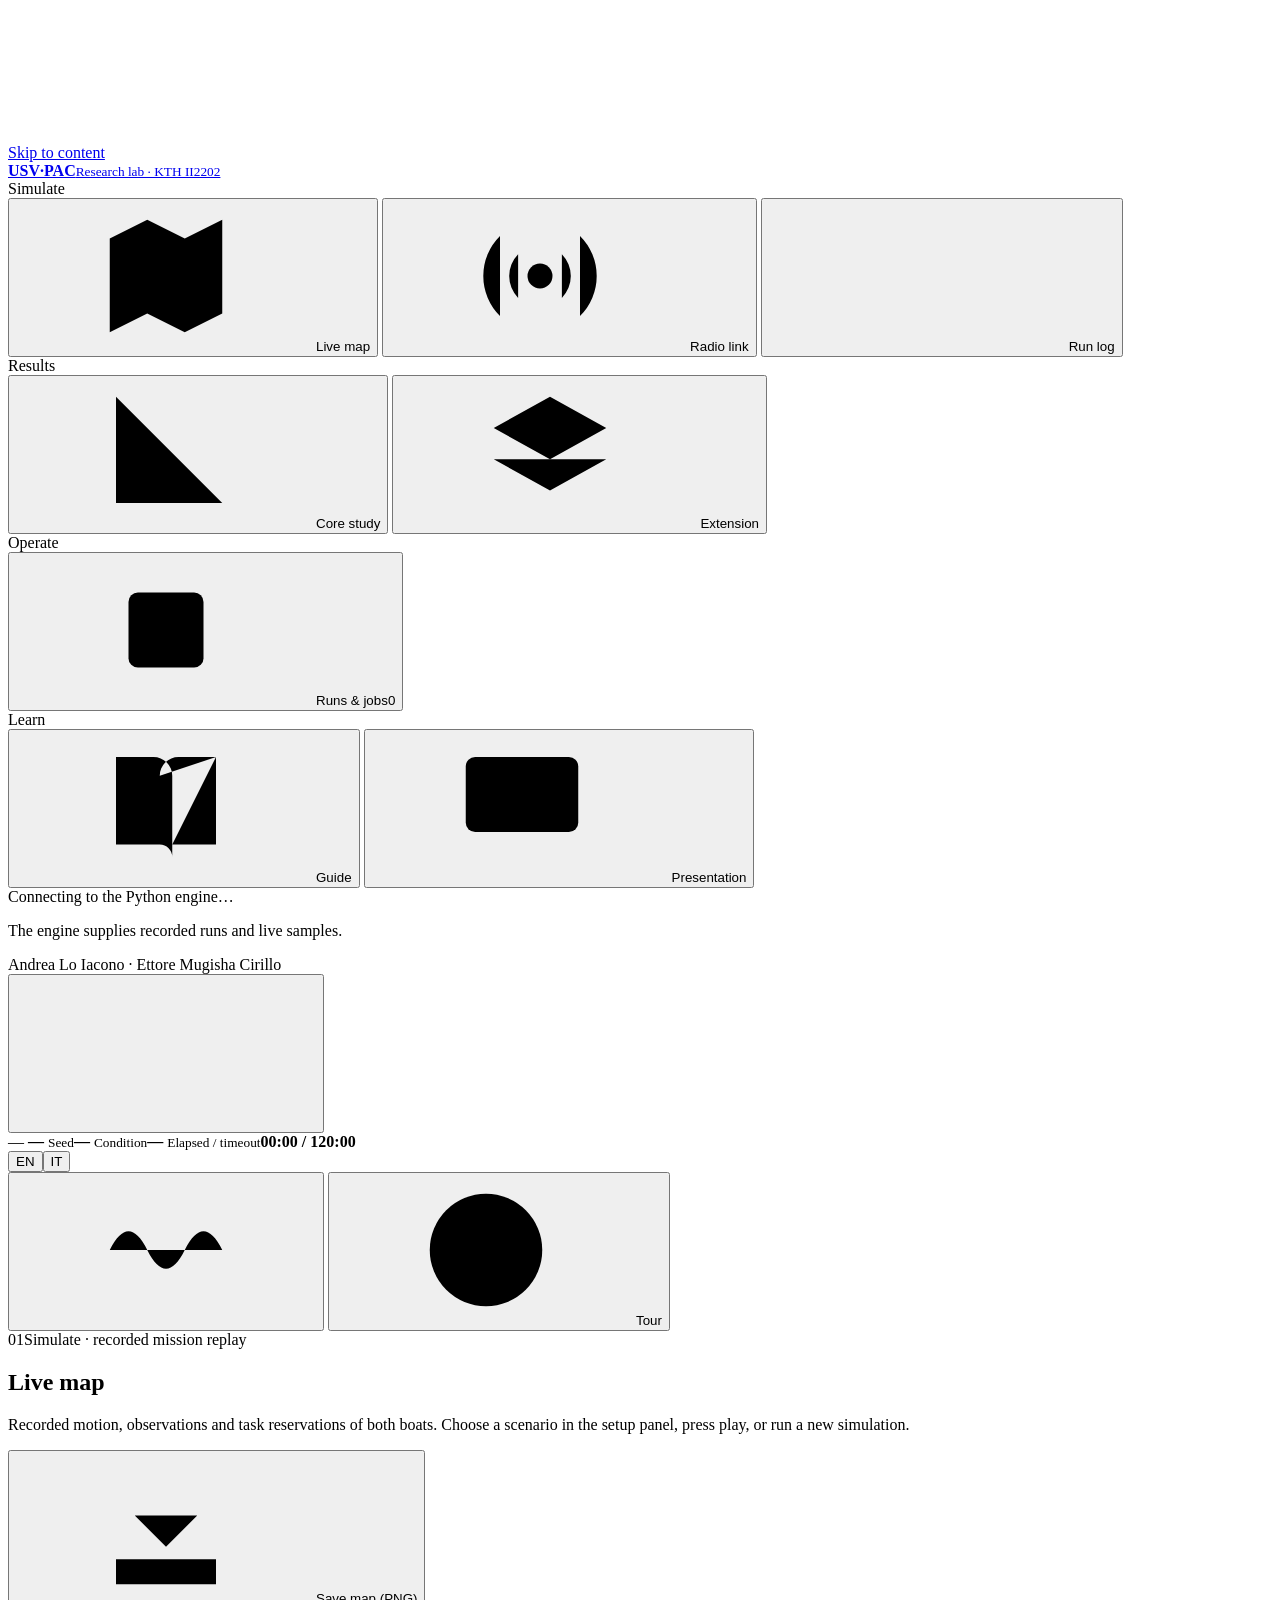
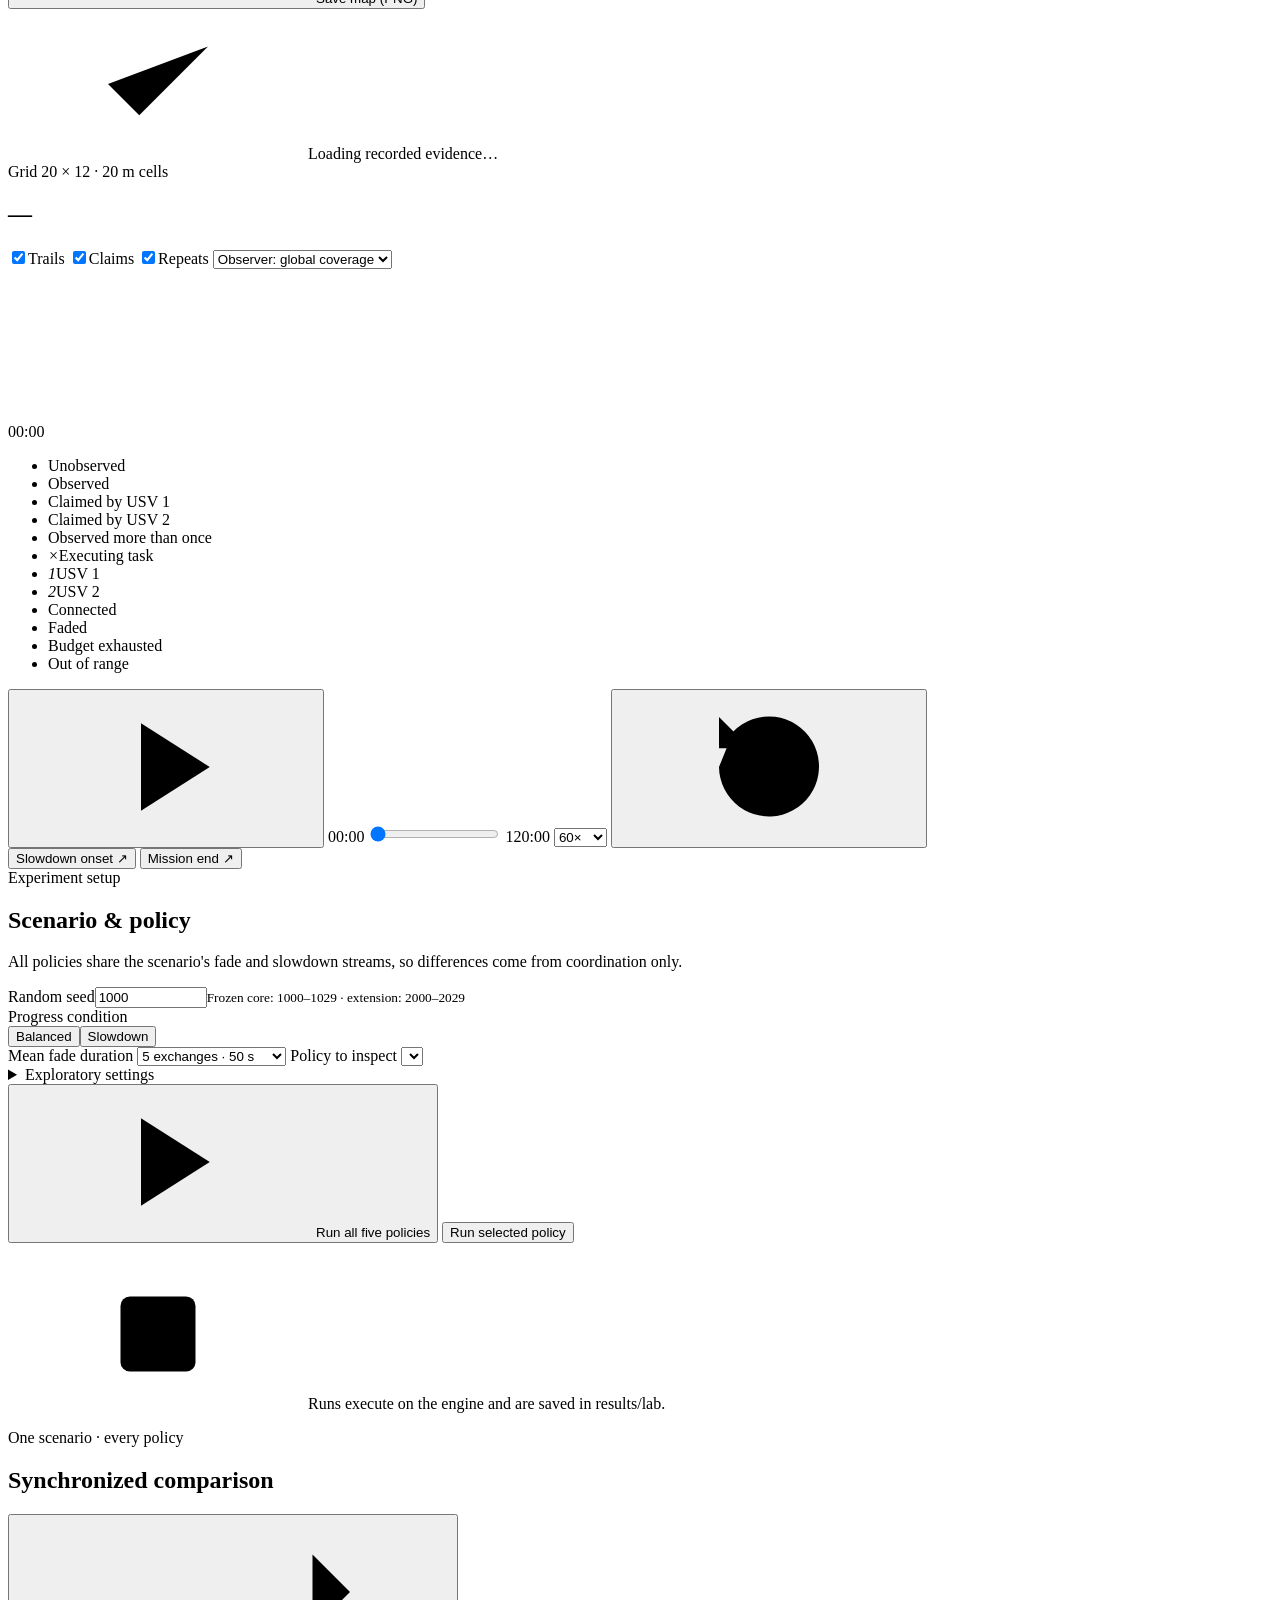
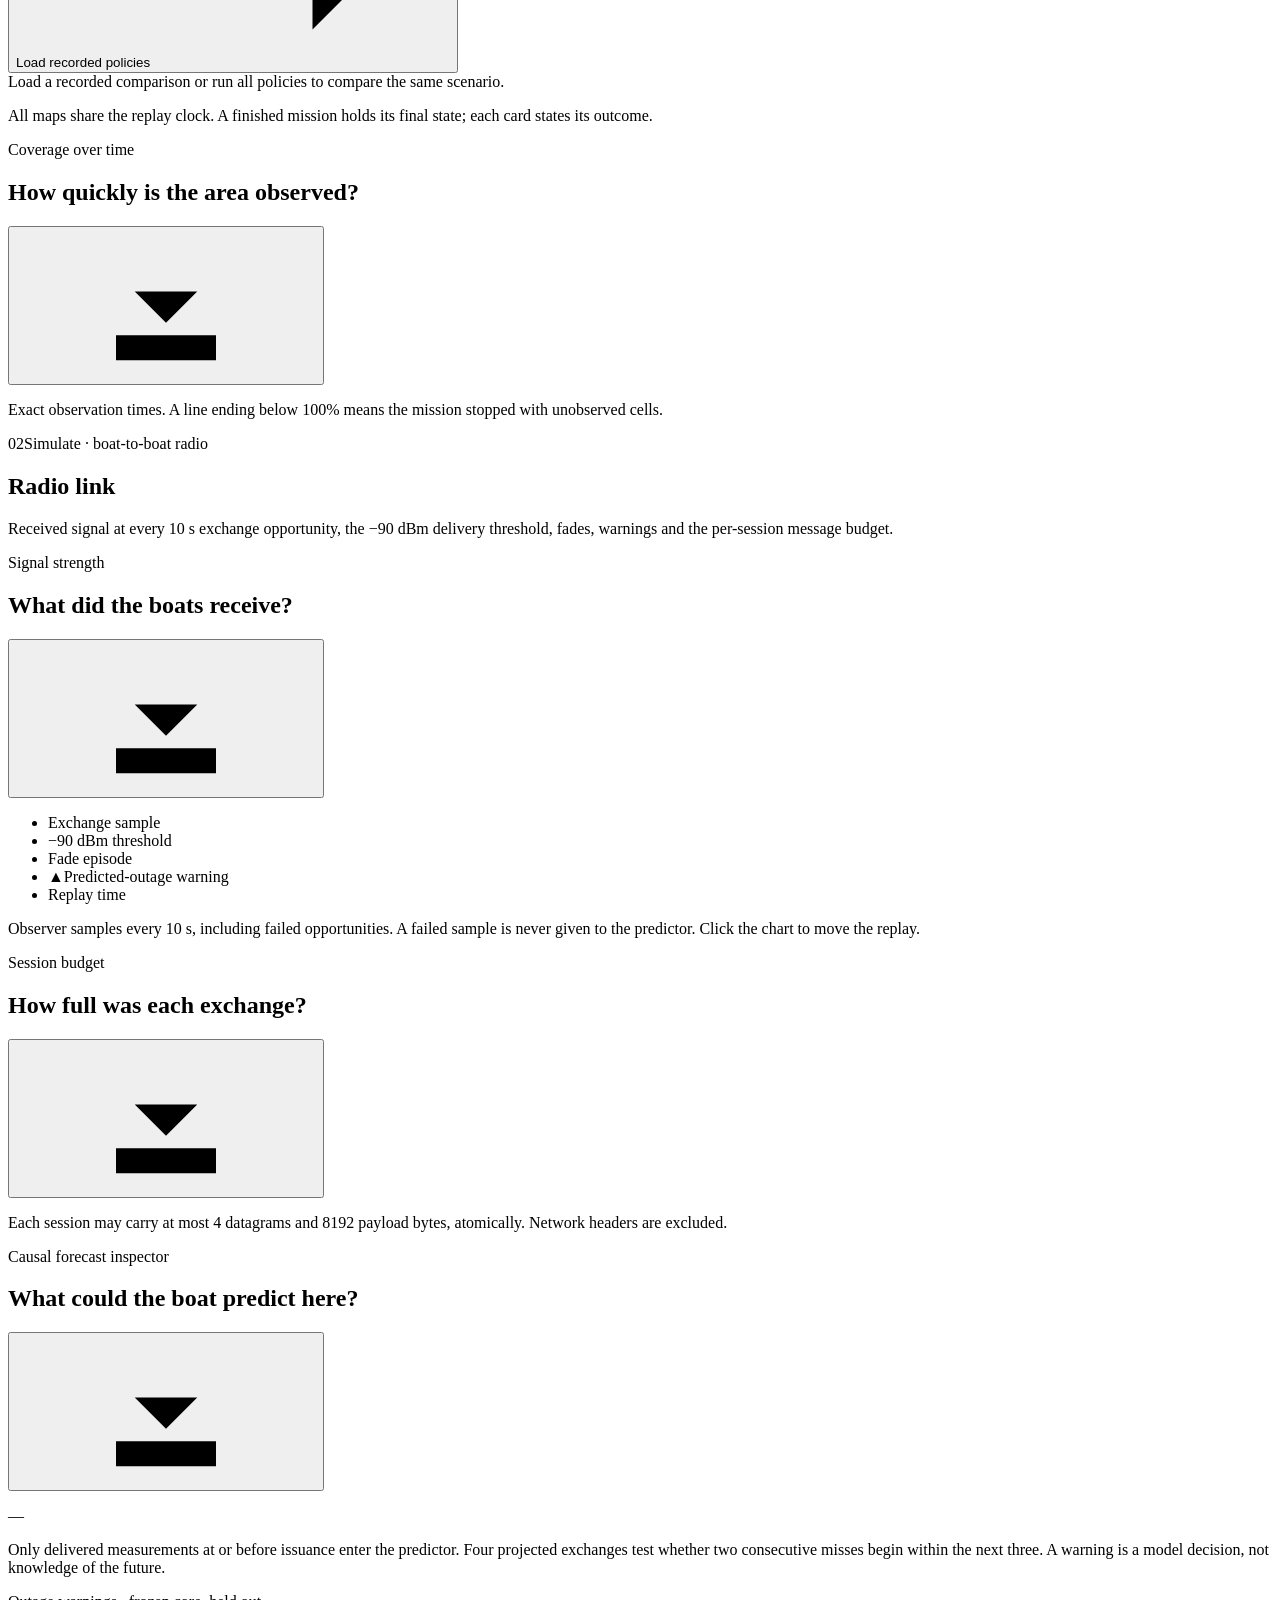
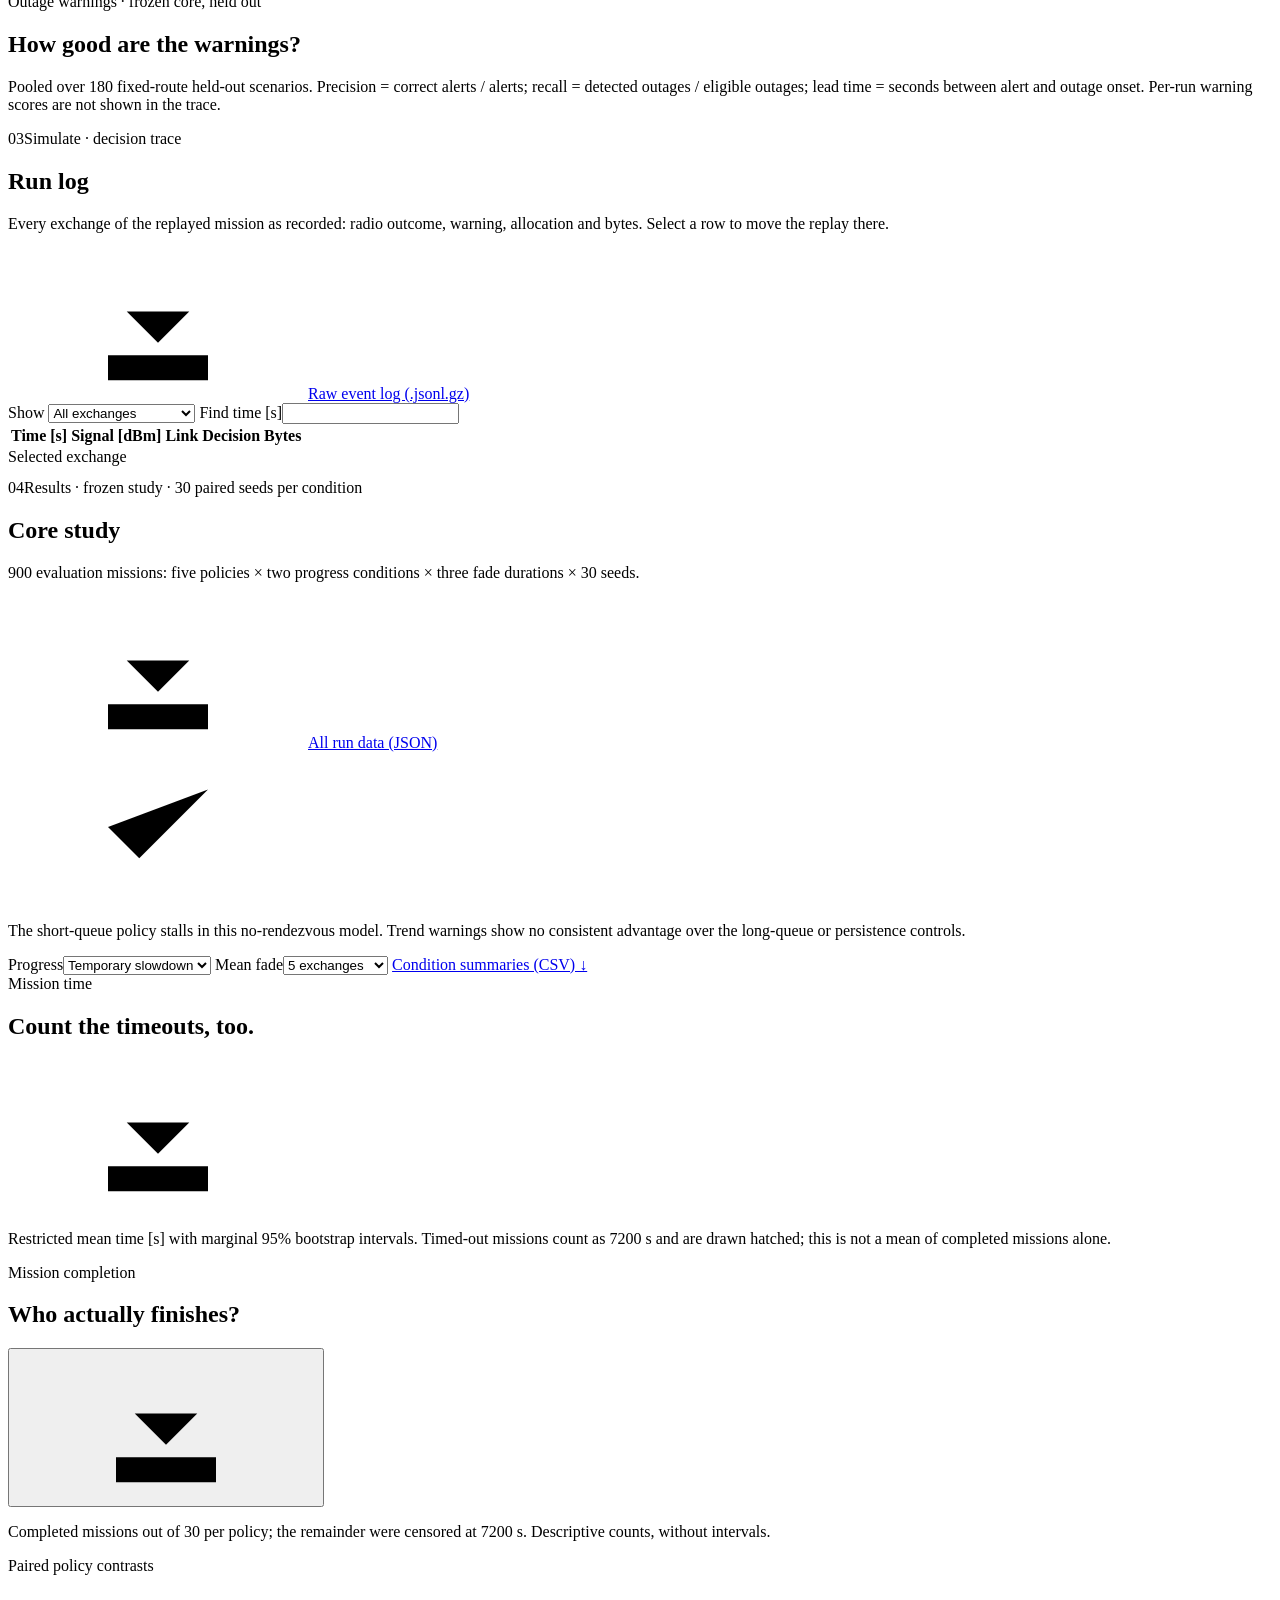
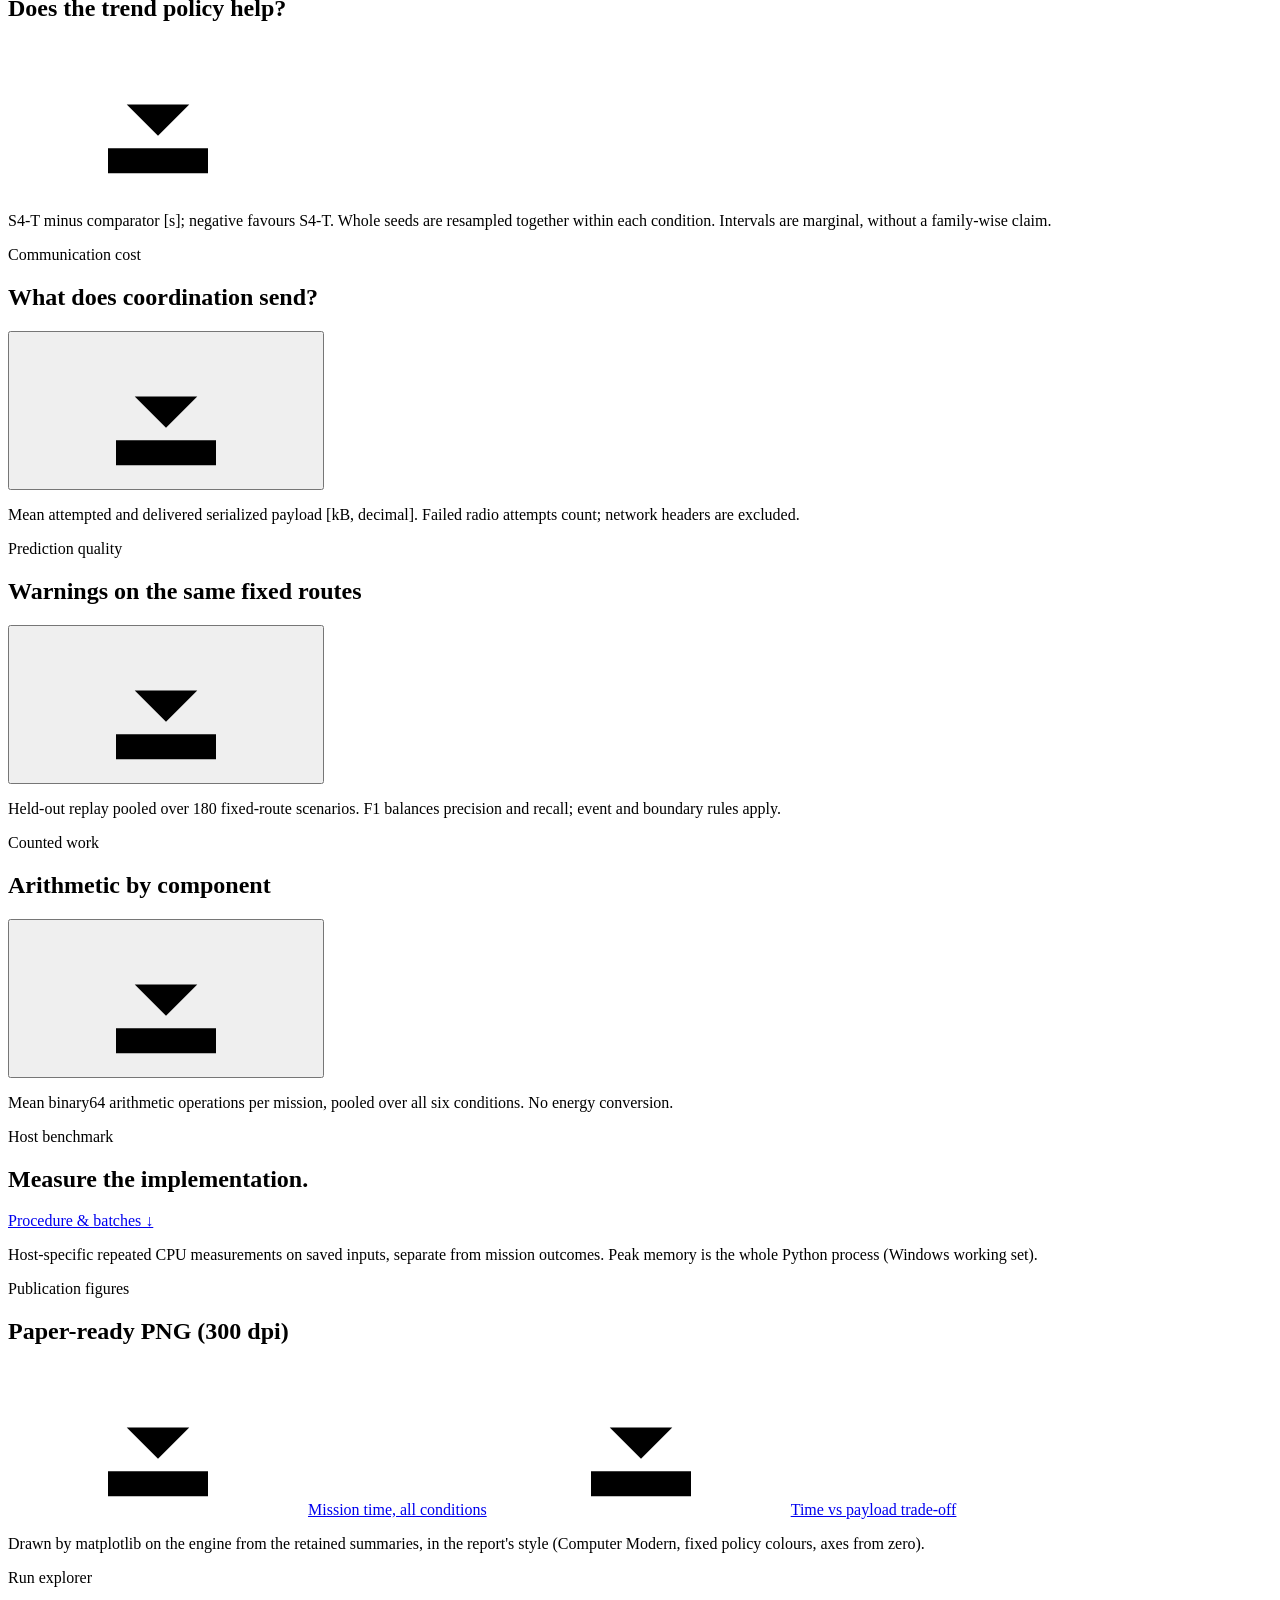
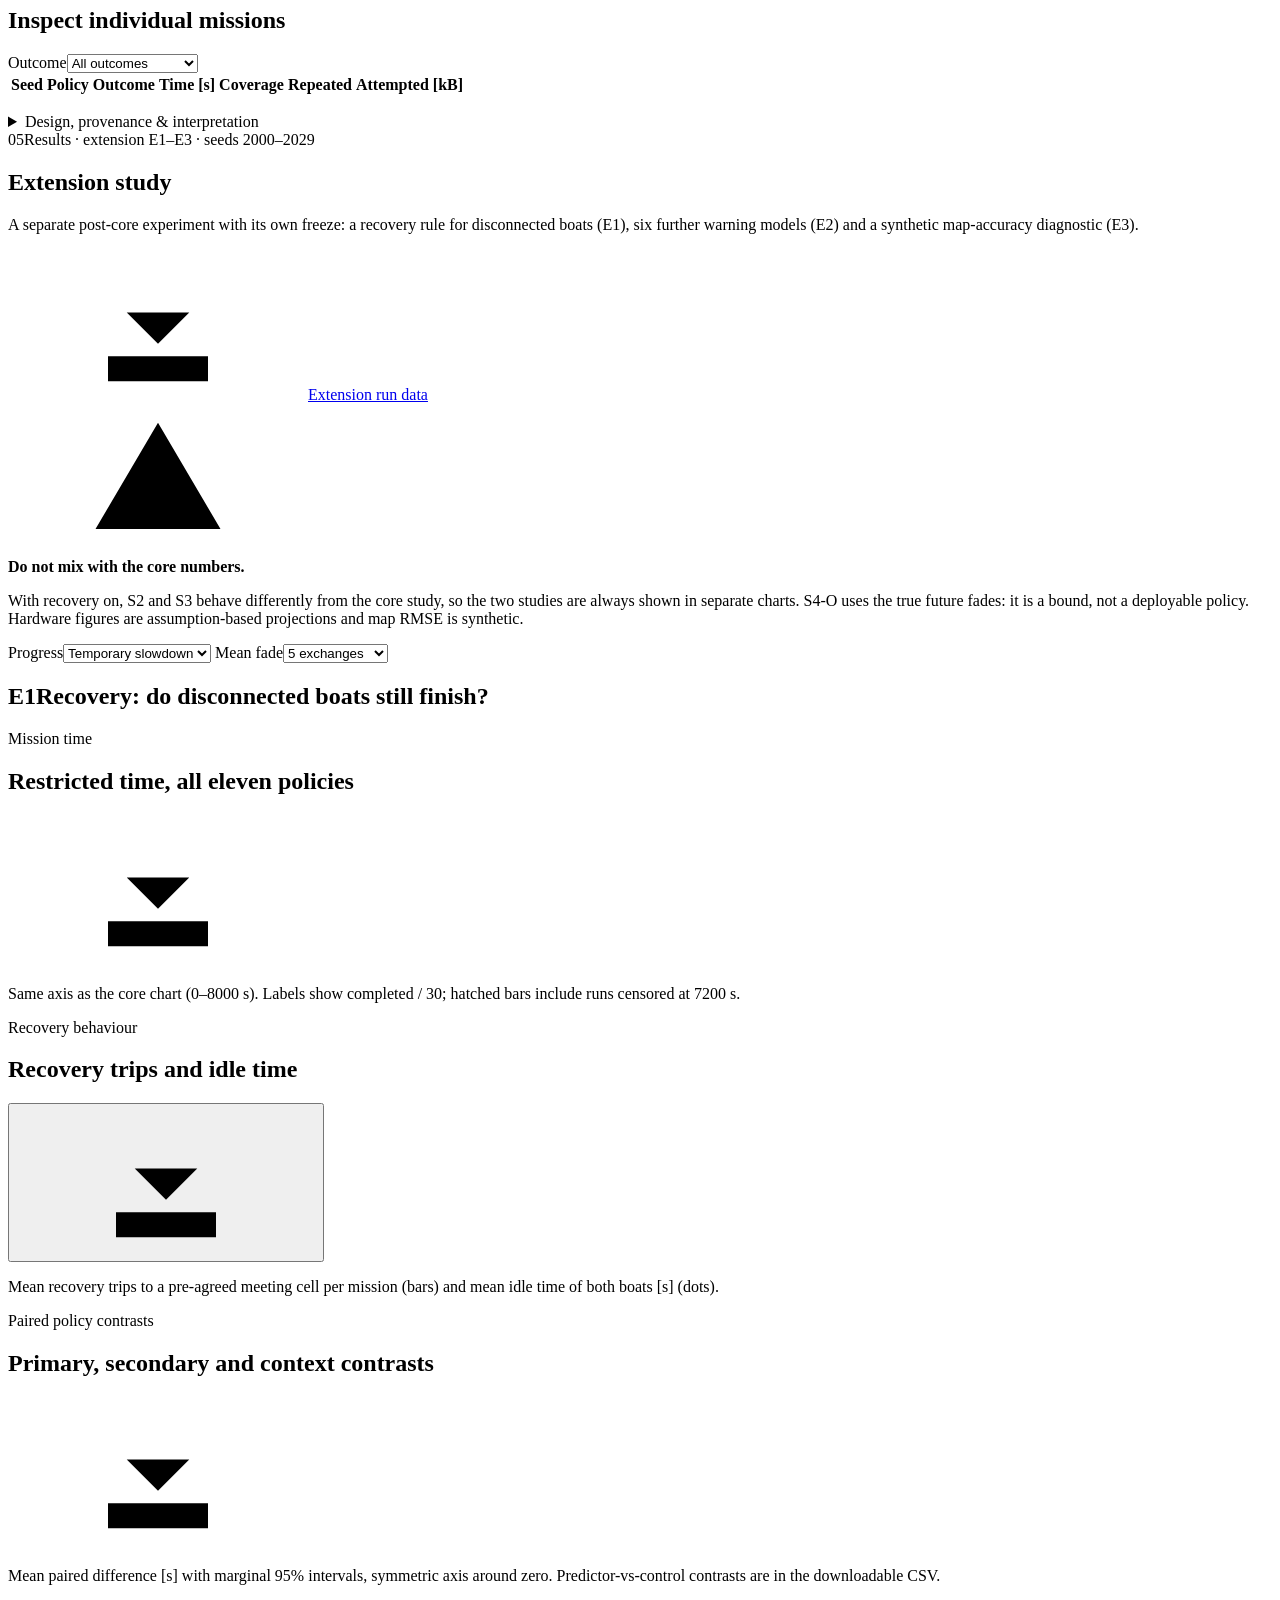
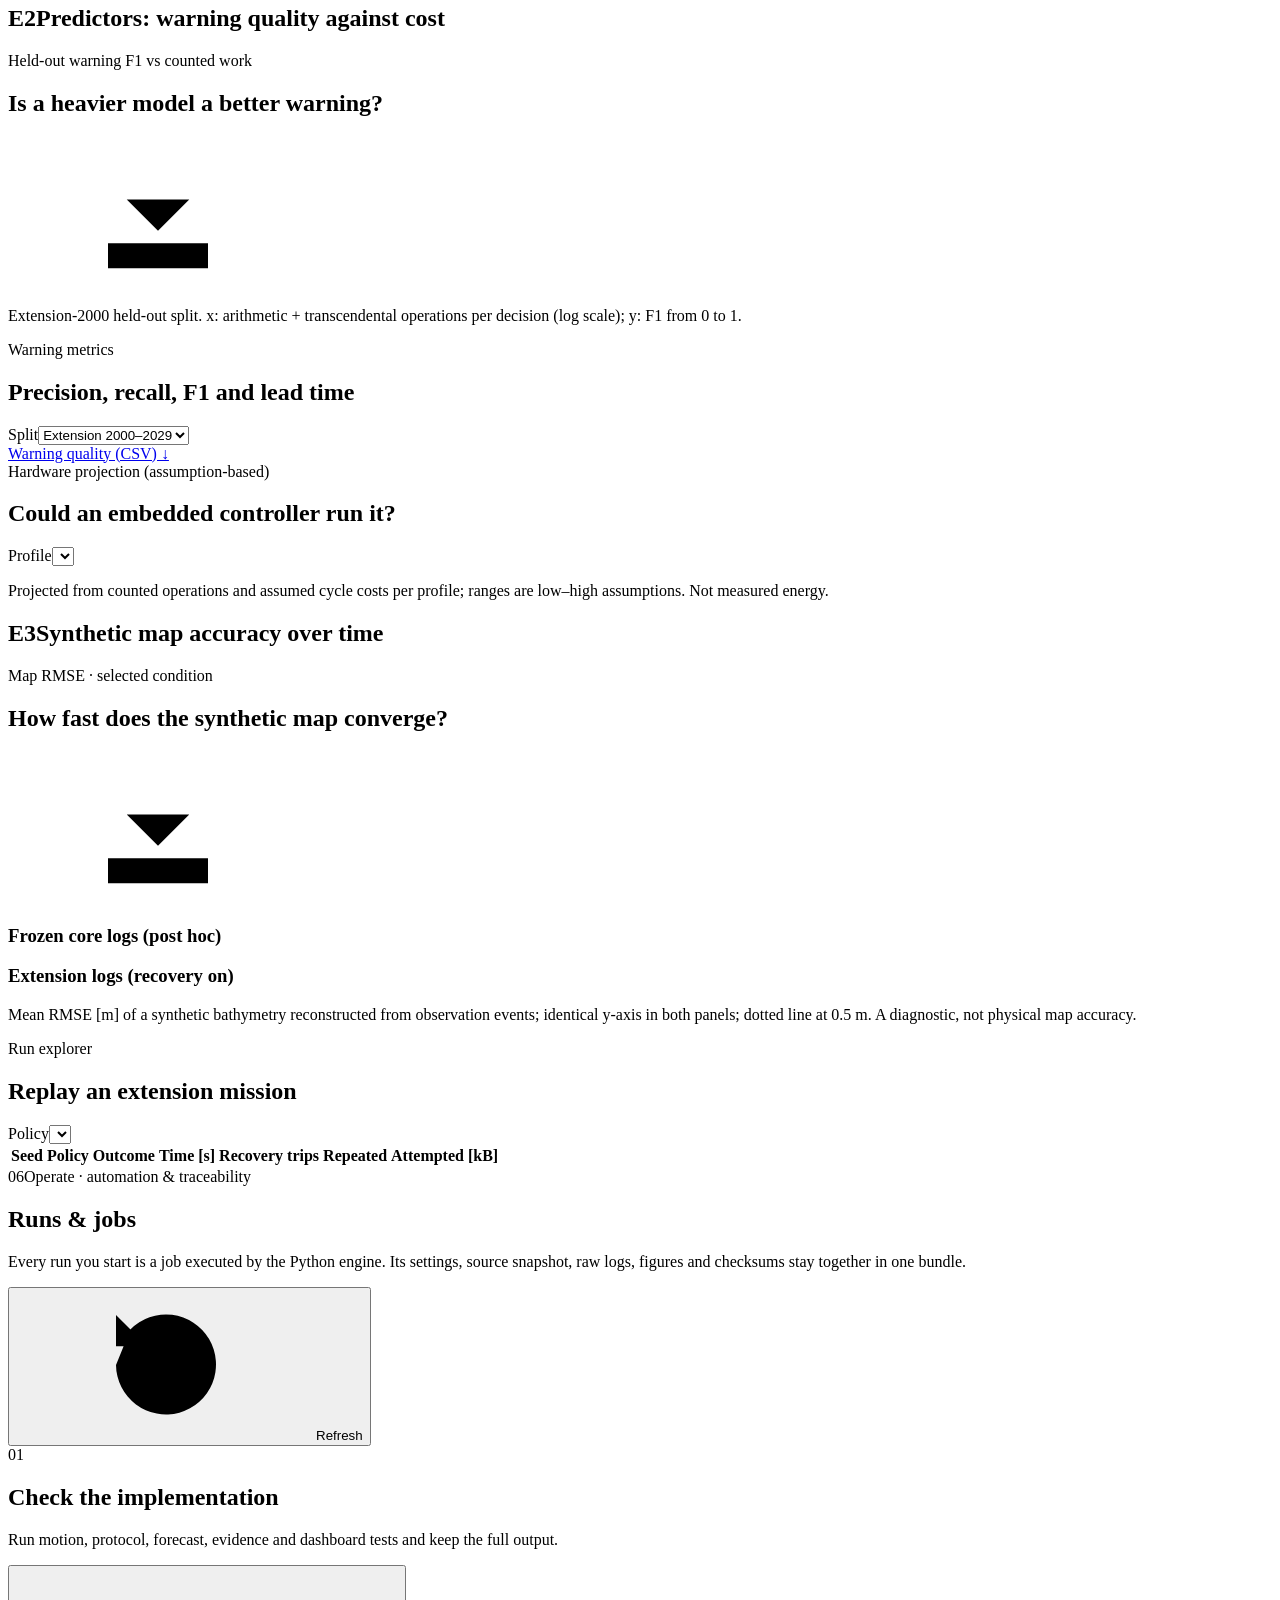
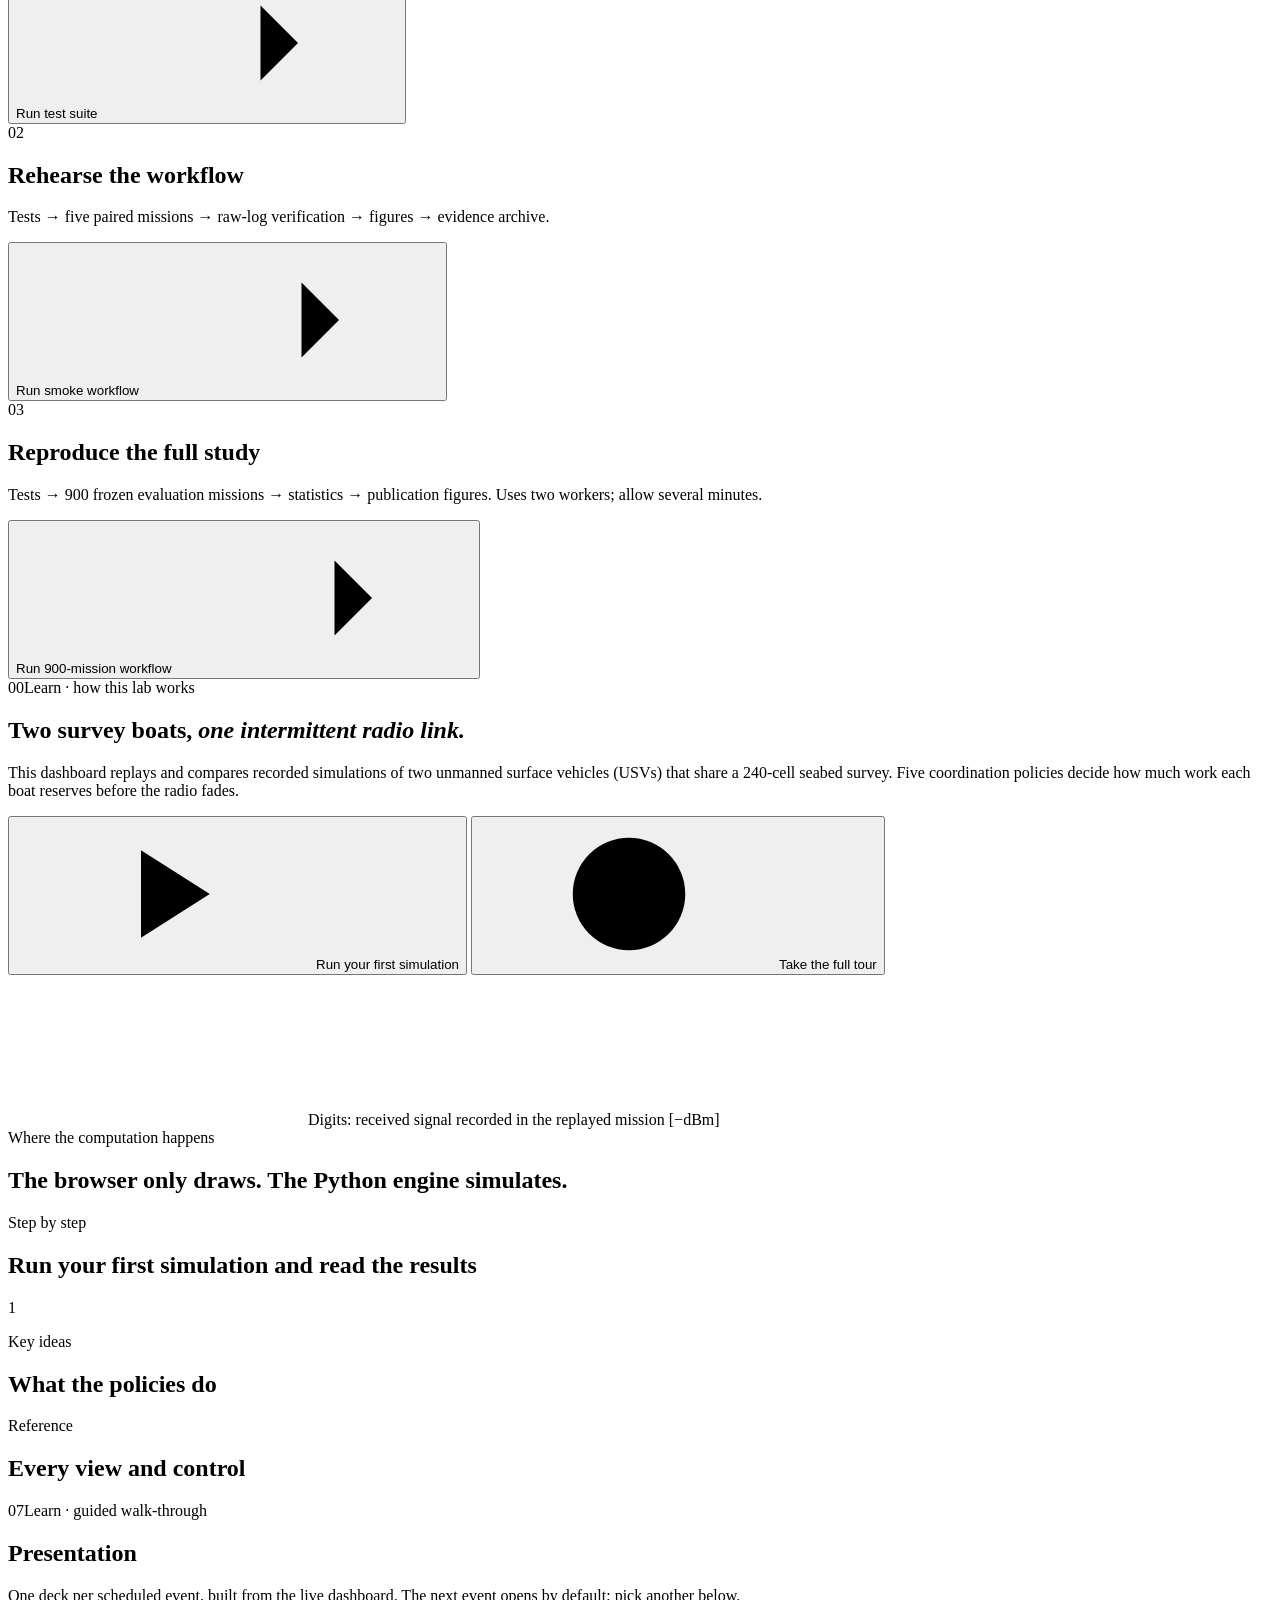
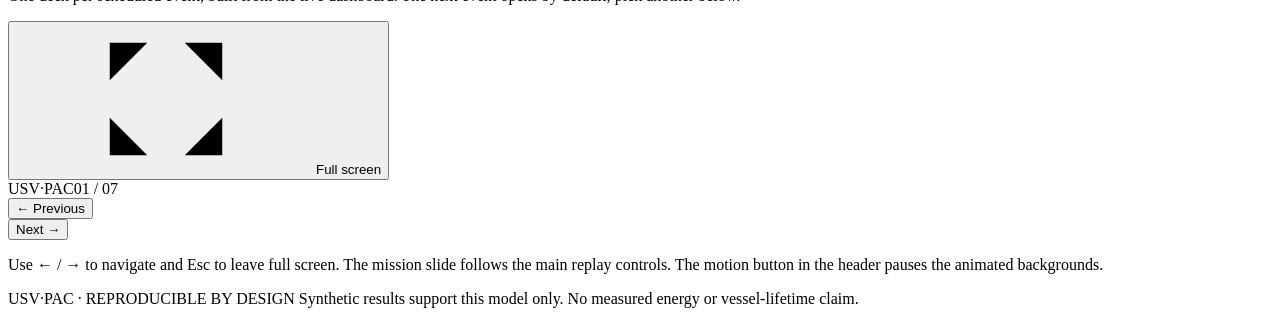
==== code/webapp/static/index.html @ 7f40e098 "Separate the simulator and web app and limit CI to code branches" ====
<!doctype html>
<html lang="en">
  <head>
    <meta charset="utf-8" />
    <meta name="viewport" content="width=device-width, initial-scale=1" />
    <meta name="theme-color" content="#ffffff" />
    <title>USV·PAC Research Lab · II2202</title>
    <link rel="icon" href="/favicon.svg" type="image/svg+xml" />
    <link rel="stylesheet" href="/tokens.css" />
    <link rel="stylesheet" href="/style.css" />
    <script src="/i18n.js" defer></script>
    <script src="/app.js" defer></script>
  </head>
  <body>
    <a class="skip-link" href="#main" data-i18n="a11y.skip">Skip to content</a>
    <svg class="icon-defs" aria-hidden="true">
      <defs>
        <symbol id="i-map" viewBox="0 0 24 24"><path d="m3 6 6-3 6 3 6-3v15l-6 3-6-3-6 3zM9 3v15M15 6v15" /></symbol>
        <symbol id="i-radio" viewBox="0 0 24 24"><circle cx="12" cy="12" r="2" /><path d="M8.5 15.5a5 5 0 0 1 0-7M15.5 8.5a5 5 0 0 1 0 7M5.6 18.4a9 9 0 0 1 0-12.8M18.4 5.6a9 9 0 0 1 0 12.8" /></symbol>
        <symbol id="i-list" viewBox="0 0 24 24"><path d="M8 6h13M8 12h13M8 18h13M3 6h1M3 12h1M3 18h1" /></symbol>
        <symbol id="i-chart" viewBox="0 0 24 24"><path d="M4 3v17h17M8 16V9M13 16V5M18 16v-5" /></symbol>
        <symbol id="i-layers" viewBox="0 0 24 24"><path d="m12 3 9 5-9 5-9-5zM3 13l9 5 9-5" /></symbol>
        <symbol id="i-cpu" viewBox="0 0 24 24"><rect x="6" y="6" width="12" height="12" rx="1.5" /><path d="M9 10h6v4H9zM9 2v4M15 2v4M9 18v4M15 18v4M2 9h4M2 15h4M18 9h4M18 15h4" /></symbol>
        <symbol id="i-book" viewBox="0 0 24 24"><path d="M4 4h6a3 3 0 0 1 3 3v13a2 2 0 0 0-2-2H4zM20 4h-6a3 3 0 0 0-3 3" /><path d="M20 4v14h-7" /></symbol>
        <symbol id="i-present" viewBox="0 0 24 24"><rect x="3" y="4" width="18" height="12" rx="1.5" /><path d="M12 16v4M8 20h8" /></symbol>
        <symbol id="i-play" viewBox="0 0 24 24"><path d="m8 5 11 7-11 7z" /></symbol>
        <symbol id="i-pause" viewBox="0 0 24 24"><path d="M8 5v14M16 5v14" /></symbol>
        <symbol id="i-restart" viewBox="0 0 24 24"><path d="M4 12a8 8 0 1 0 2.3-5.7M4 4v5h5" /></symbol>
        <symbol id="i-download" viewBox="0 0 24 24"><path d="M12 3v12m-5-5 5 5 5-5M4 17v4h16v-4" /></symbol>
        <symbol id="i-check" viewBox="0 0 24 24"><path d="m4 12 5 5L20 6" /></symbol>
        <symbol id="i-arrow" viewBox="0 0 24 24"><path d="M4 12h16m-6-6 6 6-6 6" /></symbol>
        <symbol id="i-expand" viewBox="0 0 24 24"><path d="M3 9V3h6m6 0h6v6M3 15v6h6m6 0h6v-6" /></symbol>
        <symbol id="i-help" viewBox="0 0 24 24"><circle cx="12" cy="12" r="9" /><path d="M9.5 9a2.5 2.5 0 1 1 3.5 2.3c-.6.3-1 .9-1 1.6v.6M12 17h.01" /></symbol>
        <symbol id="i-motion" viewBox="0 0 24 24"><path d="M3 12c2-4 4-4 6 0s4 4 6 0 4-4 6 0" /></symbol>
        <symbol id="i-menu" viewBox="0 0 24 24"><path d="M4 7h16M4 12h16M4 17h16" /></symbol>
        <symbol id="i-warning" viewBox="0 0 24 24"><path d="M12 3 2 20h20zM12 10v4M12 17h.01" /></symbol>
        <symbol id="i-boat" viewBox="0 0 24 24"><path d="M3 15h18l-2.5 4h-13zM6 15V9h9l3 6M10 9V5" /></symbol>
      </defs>
    </svg>

    <aside class="sidebar" id="sidebar" aria-label="Sections">
      <a class="brand" href="#guide" aria-label="USV·PAC research lab, guide">
        <span class="brand-mark" aria-hidden="true"><i></i><i></i><i></i><i></i></span>
        <span class="brand-text"><b>USV·PAC</b><small data-i18n="brand.sub">Research lab · KTH II2202</small></span>
      </a>
      <nav aria-label="Main navigation">
        <div class="nav-group" data-i18n="nav.group.simulate">Simulate</div>
        <button class="nav-item" data-view="map" data-tour="nav-map"><svg><use href="#i-map" /></svg><span data-i18n="nav.map">Live map</span></button>
        <button class="nav-item" data-view="link"><svg><use href="#i-radio" /></svg><span data-i18n="nav.link">Radio link</span></button>
        <button class="nav-item" data-view="log"><svg><use href="#i-list" /></svg><span data-i18n="nav.log">Run log</span></button>
        <div class="nav-group" data-i18n="nav.group.results">Results</div>
        <button class="nav-item" data-view="core"><svg><use href="#i-chart" /></svg><span data-i18n="nav.core">Core study</span></button>
        <button class="nav-item" data-view="extension"><svg><use href="#i-layers" /></svg><span data-i18n="nav.extension">Extension</span></button>
        <div class="nav-group" data-i18n="nav.group.operate">Operate</div>
        <button class="nav-item" data-view="runs" data-tour="nav-runs"><svg><use href="#i-cpu" /></svg><span data-i18n="nav.runs">Runs &amp; jobs</span><span id="job-count" class="count">0</span></button>
        <div class="nav-group" data-i18n="nav.group.learn">Learn</div>
        <button class="nav-item" data-view="guide"><svg><use href="#i-book" /></svg><span data-i18n="nav.guide">Guide</span></button>
        <button class="nav-item" data-view="presentation"><svg><use href="#i-present" /></svg><span data-i18n="nav.presentation">Presentation</span></button>
      </nav>
      <div class="sidebar-footer">
        <div class="engine"><span class="status-dot" id="engine-dot"></span><span id="connection" data-i18n="engine.connecting">Connecting to the Python engine…</span></div>
        <p data-i18n="sidebar.note">The engine supplies recorded runs and live samples.</p>
        <span class="authors">Andrea Lo Iacono · Ettore Mugisha Cirillo</span>
      </div>
    </aside>
    <div class="scrim" id="scrim" hidden></div>

    <div class="workspace">
      <header class="topbar">
        <button class="icon-button menu-button" id="menu-button" aria-controls="sidebar" aria-expanded="false" data-i18n-aria="a11y.menu" aria-label="Open navigation"><svg><use href="#i-menu" /></svg></button>
        <div class="run-status" id="run-status-bar" data-tour="run-status" aria-live="polite">
          <span class="chip dataset" id="hdr-dataset">—</span>
          <span class="chip policy" id="hdr-policy"><i class="policy-swatch"></i><b>—</b></span>
          <span class="hdr-field"><small data-i18n="hdr.seed">Seed</small><b id="hdr-seed" class="num">—</b></span>
          <span class="hdr-field"><small data-i18n="hdr.condition">Condition</small><b id="hdr-condition">—</b></span>
          <span class="hdr-field hdr-time"><small data-i18n="hdr.elapsed">Elapsed / timeout</small><b class="num"><span id="hdr-elapsed">00:00</span> / <span id="hdr-timeout">120:00</span></b>
            <span class="timeout-track" role="progressbar" aria-valuemin="0" aria-valuemax="7200" aria-valuenow="0" id="hdr-progress" data-i18n-aria="hdr.progress" aria-label="Elapsed simulated time toward the 7200 s timeout"><i id="hdr-progress-fill"></i><i id="hdr-progress-end" class="end-mark"></i></span>
          </span>
          <span class="chip outcome-chip" id="hdr-outcome" hidden></span>
        </div>
        <div class="topbar-tools">
          <div class="segmented lang" role="group" data-i18n-aria="lang.label" aria-label="Language" data-tour="lang">
            <button type="button" data-lang="en" aria-pressed="true">EN</button><button type="button" data-lang="it" aria-pressed="false">IT</button>
          </div>
          <button class="icon-button" id="motion-toggle" aria-pressed="false" data-i18n-aria="motion.pause" aria-label="Pause decorative motion"><svg><use href="#i-motion" /></svg></button>
          <button class="button secondary small" id="tour-button" data-tour="tour-button"><svg><use href="#i-help" /></svg><span data-i18n="tour.open">Tour</span></button>
        </div>
      </header>

      <main id="main" tabindex="-1">
        <!-- LIVE MAP -->
        <section id="view-map" class="view" aria-labelledby="map-title">
          <div class="page-heading">
            <div>
              <div class="section-label"><span class="mono">01</span><span data-i18n="map.eyebrow">Simulate · recorded mission replay</span></div>
              <h1 id="map-title" data-i18n-html="map.title">Live map</h1>
              <p data-i18n="map.lead">Recorded motion, observations and task reservations of both boats. Choose a scenario in the setup panel, press play, or run a new simulation.</p>
            </div>
            <button id="snapshot" class="button secondary" data-tour="snapshot"><svg><use href="#i-download" /></svg><span data-i18n="map.save">Save map (PNG)</span></button>
          </div>
          <div id="source-strip" class="source-strip"><svg><use href="#i-check" /></svg><span id="source-label" data-i18n="map.loading">Loading recorded evidence…</span></div>
          <div class="lab-layout">
            <article class="card map-card" data-tour="map">
              <div class="card-head">
                <div>
                  <span class="card-kicker" data-i18n="map.kicker">Grid 20 × 12 · 20 m cells</span>
                  <h2 id="active-policy">—</h2>
                </div>
                <div class="map-tools" data-tour="map-tools">
                  <label class="check"><input id="show-trails" type="checkbox" checked /><span data-i18n="map.trails">Trails</span></label>
                  <label class="check"><input id="show-queues" type="checkbox" checked /><span data-i18n="map.tasks">Claims</span></label>
                  <label class="check"><input id="show-redundant" type="checkbox" checked /><span data-i18n="map.redundant">Repeats</span></label>
                  <select id="knowledge" data-i18n-aria="map.layer" aria-label="Coverage layer">
                    <option value="global" data-i18n="map.layer.global">Observer: global coverage</option>
                    <option value="0" data-i18n="map.layer.usv1">USV 1 knowledge</option>
                    <option value="1" data-i18n="map.layer.usv2">USV 2 knowledge</option>
                  </select>
                </div>
              </div>
              <div class="map-wrap">
                <canvas id="map" role="img" data-i18n-aria="map.canvas" aria-label="Survey map with boat positions, observed cells and task claims"></canvas>
                <div class="map-caption"><span id="map-layer"></span><span id="map-clock" class="num">00:00</span></div>
              </div>
              <ul class="legend" id="map-legend" aria-label="Map legend" data-tour="legend">
                <li><i class="sw cell-unobserved"></i><span data-i18n="legend.unobserved">Unobserved</span></li>
                <li><i class="sw cell-observed"></i><span data-i18n="legend.observed">Observed</span></li>
                <li><i class="sw cell-claim1"></i><span data-i18n="legend.claim1">Claimed by USV 1</span></li>
                <li><i class="sw cell-claim2"></i><span data-i18n="legend.claim2">Claimed by USV 2</span></li>
                <li><i class="sw cell-redundant"></i><span data-i18n="legend.redundant">Observed more than once</span></li>
                <li><i class="sw target">×</i><span data-i18n="legend.target">Executing task</span></li>
                <li><i class="sw boat b1">1</i><span data-i18n="legend.usv1">USV 1</span></li>
                <li><i class="sw boat b2">2</i><span data-i18n="legend.usv2">USV 2</span></li>
                <li><i class="sw line connected"></i><span data-i18n="link.connected">Connected</span></li>
                <li><i class="sw line fade"></i><span data-i18n="link.fade">Faded</span></li>
                <li><i class="sw line budget"></i><span data-i18n="link.budget">Budget exhausted</span></li>
                <li><i class="sw line range"></i><span data-i18n="link.range">Out of range</span></li>
              </ul>
              <div class="playback" data-tour="playback">
                <button id="play" class="play-button" data-i18n-aria="play.play" aria-label="Play"><svg><use href="#i-play" /></svg></button>
                <span id="time-display" class="num mono">00:00</span>
                <input id="timeline" type="range" min="0" max="7200" value="0" step="1" data-i18n-aria="play.timeline" aria-label="Mission time in seconds" />
                <span id="duration-display" class="num mono">120:00</span>
                <select id="speed" data-i18n-aria="play.speed" aria-label="Playback speed">
                  <option value="10">10×</option><option value="60" selected>60×</option><option value="240">240×</option><option value="600">600×</option>
                </select>
                <button id="restart" class="icon-button" data-i18n-aria="play.restart" aria-label="Restart replay"><svg><use href="#i-restart" /></svg></button>
              </div>
              <div class="timeline-context">
                <span id="slowdown-note"></span>
                <span class="jump-controls">
                  <button class="text-button" id="jump-slowdown" type="button" data-i18n="play.jumpSlowdown">Slowdown onset ↗</button>
                  <button class="text-button" id="jump-end" type="button" data-i18n="play.jumpEnd">Mission end ↗</button>
                </span>
              </div>
            </article>

            <aside class="card setup-card" data-tour="setup">
              <span class="card-kicker" data-i18n="setup.kicker">Experiment setup</span>
              <h2 data-i18n="setup.title">Scenario &amp; policy</h2>
              <p class="muted" data-i18n="setup.lead">All policies share the scenario's fade and slowdown streams, so differences come from coordination only.</p>
              <form id="run-form">
                <label class="field"><span data-i18n="setup.seed">Random seed</span><input id="seed" type="number" min="0" max="2147483647" step="1" value="1000" required /><small data-i18n="setup.seedHint">Frozen core: 1000–1029 · extension: 2000–2029</small></label>
                <div class="field" data-tour="condition">
                  <span data-i18n="setup.progress">Progress condition</span>
                  <div class="segmented" id="slowdown-control" role="group">
                    <button type="button" data-slow="false" aria-pressed="false" data-i18n="cond.balanced">Balanced</button><button type="button" data-slow="true" aria-pressed="true" data-i18n="cond.slowdown">Slowdown</button>
                  </div>
                  <small id="progress-description"></small>
                </div>
                <label class="field"><span data-i18n="setup.fade">Mean fade duration</span>
                  <select id="length">
                    <option value="2" data-i18n="setup.fade2">2 exchanges · 20 s</option>
                    <option value="5" selected data-i18n="setup.fade5">5 exchanges · 50 s</option>
                    <option value="10" data-i18n="setup.fade10">10 exchanges · 100 s</option>
                  </select></label>
                <label class="field"><span data-i18n="setup.policy">Policy to inspect</span>
                  <select id="policy"></select>
                </label>
                <details class="advanced">
                  <summary data-i18n="setup.advanced">Exploratory settings</summary>
                  <label class="field"><span data-i18n="setup.exponent">Distance-loss exponent</span><input id="exponent" type="number" min="1.5" max="3" step="0.1" value="2" /><small data-i18n="setup.exponentHint">Frozen design: 2.0</small></label>
                  <label class="field"><span data-i18n="setup.timeout">Administrative cutoff [s]</span><input id="timeout" type="number" min="60" max="7200" step="1" value="7200" /></label>
                </details>
                <button id="run-all" class="button primary full" type="submit" data-tour="run"><svg><use href="#i-play" /></svg><span data-i18n="setup.runAll">Run all five policies</span></button>
                <button id="run-one" class="button secondary full" type="button" data-i18n="setup.runOne">Run selected policy</button>
              </form>
              <div id="run-progress" class="run-progress" role="status" aria-live="polite" hidden>
                <span id="run-status"></span><progress id="run-meter" value="0" max="5"></progress>
              </div>
                <figure id="live-sample" hidden>
                  <figcaption data-i18n="live.last">Latest sample from the engine</figcaption>
                  <canvas width="300" height="180" id="live-grid" style="width:100%;height:auto"></canvas>
                  <small id="live-reading"></small>
                </figure>
                <p class="setup-note"><svg><use href="#i-cpu" /></svg><span data-i18n="setup.note">Runs execute on the engine and are saved in results/lab.</span></p>
            </aside>
          </div>

          <div class="kpi-grid" id="kpis" data-tour="kpis"></div>
          <div id="boat-states" class="boat-grid" aria-label="Per-boat knowledge and task state"></div>

          <div class="section-heading">
            <div>
              <span class="card-kicker" data-i18n="cmp.kicker">One scenario · every policy</span>
              <h2 data-i18n="cmp.title">Synchronized comparison</h2>
            </div>
            <button id="load-comparison" class="button secondary" data-tour="compare"><span data-i18n="cmp.load">Load recorded policies</span><svg><use href="#i-arrow" /></svg></button>
          </div>
          <div id="comparison" class="comparison-grid"><div class="empty" data-i18n="cmp.empty">Load a recorded comparison or run all policies to compare the same scenario.</div></div>
          <p class="footnote" data-i18n="cmp.note">All maps share the replay clock. A finished mission holds its final state; each card states its outcome.</p>

          <article class="card chart-card">
            <div class="card-head">
              <div><span class="card-kicker" data-i18n="cov.kicker">Coverage over time</span><h2 data-i18n="cov.title">How quickly is the area observed?</h2></div>
              <button class="icon-button chart-export" data-chart="coverage-chart" data-i18n-aria="export.paper" aria-label="Download as paper-style PNG"><svg><use href="#i-download" /></svg></button>
            </div>
            <div id="coverage-chart" class="chart wide"></div>
            <p class="footnote" data-i18n="cov.note">Exact observation times. A line ending below 100% means the mission stopped with unobserved cells.</p>
          </article>
        </section>

        <!-- RADIO LINK -->
        <section id="view-link" class="view" aria-labelledby="link-title">
          <div class="page-heading">
            <div>
              <div class="section-label"><span class="mono">02</span><span data-i18n="link.eyebrow">Simulate · boat-to-boat radio</span></div>
              <h1 id="link-title" data-i18n-html="link.title">Radio link</h1>
              <p data-i18n="link.lead">Received signal at every 10 s exchange opportunity, the −90 dBm delivery threshold, fades, warnings and the per-session message budget.</p>
            </div>
          </div>
          <div class="link-states" id="link-states" aria-label="Link state counts"></div>
          <article class="card chart-card" data-tour="signal">
            <div class="card-head">
              <div><span class="card-kicker" data-i18n="sig.kicker">Signal strength</span><h2 data-i18n="sig.title">What did the boats receive?</h2></div>
              <button class="icon-button chart-export" data-chart="signal-chart" data-i18n-aria="export.paper" aria-label="Download as paper-style PNG"><svg><use href="#i-download" /></svg></button>
            </div>
            <div id="signal-chart" class="chart wide"></div>
            <ul class="legend inline">
              <li><i class="sw dot"></i><span data-i18n="sig.sample">Exchange sample</span></li>
              <li><i class="sw line threshold"></i><span data-i18n="sig.threshold">−90 dBm threshold</span></li>
              <li><i class="sw shade"></i><span data-i18n="sig.fadeband">Fade episode</span></li>
              <li><i class="sw warn">▲</i><span data-i18n="sig.warning">Predicted-outage warning</span></li>
              <li><i class="sw cursor"></i><span data-i18n="sig.cursor">Replay time</span></li>
            </ul>
            <p class="footnote" data-i18n="sig.note">Observer samples every 10 s, including failed opportunities. A failed sample is never given to the predictor. Click the chart to move the replay.</p>
          </article>
          <div class="two-col">
            <article class="card chart-card" data-tour="budget">
              <div class="card-head">
                <div><span class="card-kicker" data-i18n="budget.kicker">Session budget</span><h2 data-i18n="budget.title">How full was each exchange?</h2></div>
                <button class="icon-button chart-export" data-chart="budget-chart" data-i18n-aria="export.paper" aria-label="Download as paper-style PNG"><svg><use href="#i-download" /></svg></button>
              </div>
              <div id="budget-now" class="budget-now"></div>
              <div id="budget-chart" class="chart"></div>
              <p class="footnote" data-i18n="budget.note">Each session may carry at most 4 datagrams and 8192 payload bytes, atomically. Network headers are excluded.</p>
            </article>
            <article class="card forecast-card" data-tour="forecast">
              <div class="card-head">
                <div><span class="card-kicker" data-i18n="fc.kicker">Causal forecast inspector</span><h2 data-i18n="fc.title">What could the boat predict here?</h2></div>
                <button class="icon-button chart-export" data-chart="forecast-chart" data-i18n-aria="export.paper" aria-label="Download as paper-style PNG"><svg><use href="#i-download" /></svg></button>
              </div>
              <div id="forecast-chart" class="chart"></div>
              <p><span class="badge" id="forecast-status">—</span></p>
              <p id="forecast-description" class="muted"></p>
              <p class="footnote" data-i18n="fc.note">Only delivered measurements at or before issuance enter the predictor. Four projected exchanges test whether two consecutive misses begin within the next three. A warning is a model decision, not knowledge of the future.</p>
            </article>
          </div>
          <article class="card" data-tour="warning-quality">
            <div class="card-head"><div><span class="card-kicker" data-i18n="wq.kicker">Outage warnings · frozen core, held out</span><h2 data-i18n="wq.title">How good are the warnings?</h2></div></div>
            <div id="warning-kpis" class="kpi-grid compact"></div>
            <p class="footnote" data-i18n="wq.note">Pooled over 180 fixed-route held-out scenarios. Precision = correct alerts / alerts; recall = detected outages / eligible outages; lead time = seconds between alert and outage onset. Per-run warning scores are not shown in the trace.</p>
          </article>
        </section>

        <!-- RUN LOG -->
        <section id="view-log" class="view" aria-labelledby="log-title">
          <div class="page-heading">
            <div>
              <div class="section-label"><span class="mono">03</span><span data-i18n="log.eyebrow">Simulate · decision trace</span></div>
              <h1 id="log-title" data-i18n-html="log.title">Run log</h1>
              <p data-i18n="log.lead">Every exchange of the replayed mission as recorded: radio outcome, warning, allocation and bytes. Select a row to move the replay there.</p>
            </div>
            <a id="raw-download" class="button secondary" href="#"><svg><use href="#i-download" /></svg><span data-i18n="log.raw">Raw event log (.jsonl.gz)</span></a>
          </div>
          <article class="card event-card" data-tour="log">
            <div class="card-head">
              <div class="filter-row">
                <label><span data-i18n="log.show">Show</span>
                  <select id="event-filter">
                    <option value="all" data-i18n="log.f.all">All exchanges</option>
                    <option value="warning" data-i18n="log.f.warning">Warnings</option>
                    <option value="failed" data-i18n="log.f.failed">Radio unavailable</option>
                    <option value="budget" data-i18n="log.f.budget">Budget exhausted</option>
                    <option value="commit" data-i18n="log.f.commit">Committed allocation</option>
                  </select></label>
                <label><span data-i18n="log.search">Find time [s]</span><input id="event-search" type="number" min="0" step="10" inputmode="numeric" /></label>
              </div>
              <span id="event-count" class="muted num"></span>
            </div>
            <div class="event-layout">
              <div class="table-scroll">
                <table class="log-table">
                  <thead><tr><th data-i18n="log.c.time">Time [s]</th><th data-i18n="log.c.signal">Signal [dBm]</th><th data-i18n="log.c.link">Link</th><th data-i18n="log.c.decision">Decision</th><th data-i18n="log.c.bytes">Bytes</th></tr></thead>
                  <tbody id="events-body"></tbody>
                </table>
              </div>
              <div class="inspector">
                <span class="card-kicker" data-i18n="log.inspect">Selected exchange</span>
                <pre id="event-json"></pre>
              </div>
            </div>
          </article>
        </section>

        <!-- CORE STUDY -->
        <section id="view-core" class="view" aria-labelledby="core-title">
          <div class="page-heading">
            <div>
              <div class="section-label"><span class="mono">04</span><span data-i18n="core.eyebrow">Results · frozen study · 30 paired seeds per condition</span></div>
              <h1 id="core-title" data-i18n-html="core.title">Core study</h1>
              <p data-i18n="core.lead">900 evaluation missions: five policies × two progress conditions × three fade durations × 30 seeds.</p>
            </div>
            <a class="button secondary" href="/api/download?name=runs.json"><svg><use href="#i-download" /></svg><span data-i18n="core.allData">All run data (JSON)</span></a>
          </div>
          <div class="banner">
            <svg><use href="#i-check" /></svg>
            <div><strong id="verified-count"></strong><p data-i18n="core.banner">The short-queue policy stalls in this no-rendezvous model. Trend warnings show no consistent advantage over the long-queue or persistence controls.</p></div>
          </div>
          <div class="filter-bar" data-tour="core-filter">
            <label><span data-i18n="filter.progress">Progress</span><select id="study-slow"><option value="true" data-i18n="cond.slowdownLong">Temporary slowdown</option><option value="false" data-i18n="cond.balancedLong">Balanced progress</option></select></label>
            <label><span data-i18n="filter.fade">Mean fade</span><select id="study-length"><option value="2" data-i18n="filter.fade2">2 exchanges</option><option value="5" selected data-i18n="filter.fade5">5 exchanges</option><option value="10" data-i18n="filter.fade10">10 exchanges</option></select></label>
            <span id="condition-label" class="muted num"></span>
            <a class="text-button" href="/api/download?name=condition-summary.csv" data-i18n="core.csv">Condition summaries (CSV) ↓</a>
          </div>
          <div class="headline" id="core-headline" aria-live="polite"></div>
          <div class="two-col">
            <article class="card chart-card" data-tour="core-time">
              <div class="card-head">
                <div><span class="card-kicker" data-i18n="ct.kicker">Mission time</span><h2 data-i18n="ct.title">Count the timeouts, too.</h2></div>
                <a class="icon-button figure-link" data-figure="core-condition" href="#" data-i18n-aria="export.figure" aria-label="Download publication figure (PNG, 300 dpi)"><svg><use href="#i-download" /></svg></a>
              </div>
              <div id="time-chart" class="chart"></div>
              <p class="footnote" data-i18n="ct.note">Restricted mean time [s] with marginal 95% bootstrap intervals. Timed-out missions count as 7200 s and are drawn hatched; this is not a mean of completed missions alone.</p>
            </article>
            <article class="card chart-card">
              <div class="card-head">
                <div><span class="card-kicker" data-i18n="cc.kicker">Mission completion</span><h2 data-i18n="cc.title">Who actually finishes?</h2></div>
                <button class="icon-button chart-export" data-chart="completion-chart" data-i18n-aria="export.paper" aria-label="Download as paper-style PNG"><svg><use href="#i-download" /></svg></button>
              </div>
              <div id="completion-chart" class="chart"></div>
              <p class="footnote" data-i18n="cc.note">Completed missions out of 30 per policy; the remainder were censored at 7200 s. Descriptive counts, without intervals.</p>
            </article>
          </div>
          <div class="two-col">
            <article class="card chart-card">
              <div class="card-head">
                <div><span class="card-kicker" data-i18n="pc.kicker">Paired policy contrasts</span><h2 data-i18n="pc.title">Does the trend policy help?</h2></div>
                <a class="icon-button figure-link" data-figure="core-contrasts" href="#" data-i18n-aria="export.figure" aria-label="Download publication figure (PNG, 300 dpi)"><svg><use href="#i-download" /></svg></a>
              </div>
              <div id="contrast-chart" class="chart"></div>
              <p class="footnote" data-i18n="pc.note">S4-T minus comparator [s]; negative favours S4-T. Whole seeds are resampled together within each condition. Intervals are marginal, without a family-wise claim.</p>
            </article>
            <article class="card chart-card">
              <div class="card-head">
                <div><span class="card-kicker" data-i18n="cb.kicker">Communication cost</span><h2 data-i18n="cb.title">What does coordination send?</h2></div>
                <button class="icon-button chart-export" data-chart="bytes-chart" data-i18n-aria="export.paper" aria-label="Download as paper-style PNG"><svg><use href="#i-download" /></svg></button>
              </div>
              <div id="bytes-chart" class="chart"></div>
              <p class="footnote" data-i18n="cb.note">Mean attempted and delivered serialized payload [kB, decimal]. Failed radio attempts count; network headers are excluded.</p>
            </article>
          </div>
          <div class="two-col">
            <article class="card chart-card">
              <div class="card-head">
                <div><span class="card-kicker" data-i18n="cw.kicker">Prediction quality</span><h2 data-i18n="cw.title">Warnings on the same fixed routes</h2></div>
                <button class="icon-button chart-export" data-chart="warning-chart" data-i18n-aria="export.paper" aria-label="Download as paper-style PNG"><svg><use href="#i-download" /></svg></button>
              </div>
              <div id="warning-chart" class="chart"></div>
              <p class="footnote" data-i18n="cw.note">Held-out replay pooled over 180 fixed-route scenarios. F1 balances precision and recall; event and boundary rules apply.</p>
            </article>
            <article class="card chart-card">
              <div class="card-head">
                <div><span class="card-kicker" data-i18n="ck.kicker">Counted work</span><h2 data-i18n="ck.title">Arithmetic by component</h2></div>
                <button class="icon-button chart-export" data-chart="work-chart" data-i18n-aria="export.paper" aria-label="Download as paper-style PNG"><svg><use href="#i-download" /></svg></button>
              </div>
              <div id="work-chart" class="chart"></div>
              <p class="footnote" data-i18n="ck.note">Mean binary64 arithmetic operations per mission, pooled over all six conditions. No energy conversion.</p>
            </article>
          </div>
          <article class="card">
            <div class="card-head">
              <div><span class="card-kicker" data-i18n="hb.kicker">Host benchmark</span><h2 data-i18n="hb.title">Measure the implementation.</h2></div>
              <a class="text-button" href="/api/download?name=host-benchmark.json" data-i18n="hb.download">Procedure &amp; batches ↓</a>
            </div>
            <div id="host-metrics" class="kpi-grid compact"></div>
            <p class="footnote" data-i18n="hb.note">Host-specific repeated CPU measurements on saved inputs, separate from mission outcomes. Peak memory is the whole Python process (Windows working set).</p>
          </article>
          <article class="card">
            <div class="card-head"><div><span class="card-kicker" data-i18n="pf.kicker">Publication figures</span><h2 data-i18n="pf.title">Paper-ready PNG (300 dpi)</h2></div></div>
            <div class="figure-list">
              <a class="button secondary" href="/api/figure?name=core-mission-time"><svg><use href="#i-download" /></svg><span data-i18n="pf.time">Mission time, all conditions</span></a>
              <a class="button secondary" href="/api/figure?name=core-resource-tradeoff"><svg><use href="#i-download" /></svg><span data-i18n="pf.tradeoff">Time vs payload trade-off</span></a>
            </div>
            <p class="footnote" data-i18n="pf.note">Drawn by matplotlib on the engine from the retained summaries, in the report's style (Computer Modern, fixed policy colours, axes from zero).</p>
          </article>
          <article class="card data-card">
            <div class="card-head">
              <div><span class="card-kicker" data-i18n="re.kicker">Run explorer</span><h2 data-i18n="re.title">Inspect individual missions</h2></div>
              <label><span data-i18n="re.outcome">Outcome</span><select id="outcome-filter"><option value="all" data-i18n="re.all">All outcomes</option><option value="complete" data-i18n="re.complete">Complete</option><option value="timeout" data-i18n="re.timeout">Censored at cutoff</option></select></label>
            </div>
            <div class="table-scroll">
              <table>
                <thead><tr><th data-i18n="re.c.seed">Seed</th><th data-i18n="re.c.policy">Policy</th><th data-i18n="re.c.outcome">Outcome</th><th data-i18n="re.c.time">Time [s]</th><th data-i18n="re.c.coverage">Coverage</th><th data-i18n="re.c.repeated">Repeated</th><th data-i18n="re.c.bytes">Attempted [kB]</th><th></th></tr></thead>
                <tbody id="runs-body"></tbody>
              </table>
            </div>
            <p class="footnote" id="runs-count"></p>
          </article>
          <details class="card provenance">
            <summary data-i18n="prov.summary">Design, provenance &amp; interpretation</summary>
            <p data-i18n="prov.p1">The two boats move on a Manhattan grid, observe cell centres and exchange bounded atomic messages. Radio fades and speed disturbances are pre-generated independently of policy. There is no collision avoidance, reconnection controller, calibrated hydrodynamics, energy measurement or measured map accuracy.</p>
            <p data-i18n="prov.p2">Completion ends at full observed coverage; return and upload are excluded. Pilot seeds 0–9 selected the warning margins; evaluation seeds 1000–1029 stay separate. Both margins are frozen at 4 dB.</p>
            <div class="hash-row"><span>DESIGN SHA-256</span><code id="design-hash"></code></div>
            <pre id="provenance-json"></pre>
            <a class="text-button" href="/api/download?name=frozen-design.json" data-i18n="prov.download">Download frozen design ↓</a>
          </details>
        </section>

        <!-- EXTENSION -->
        <section id="view-extension" class="view" aria-labelledby="ext-title">
          <div class="page-heading">
            <div>
              <div class="section-label"><span class="mono">05</span><span data-i18n="ext.eyebrow">Results · extension E1–E3 · seeds 2000–2029</span></div>
              <h1 id="ext-title" data-i18n-html="ext.title">Extension study</h1>
              <p data-i18n="ext.lead">A separate post-core experiment with its own freeze: a recovery rule for disconnected boats (E1), six further warning models (E2) and a synthetic map-accuracy diagnostic (E3).</p>
            </div>
            <a class="button secondary" href="/api/download?dataset=extension&amp;name=runs.json"><svg><use href="#i-download" /></svg><span data-i18n="ext.allData">Extension run data</span></a>
          </div>
          <div class="banner warn">
            <svg><use href="#i-warning" /></svg>
            <div><strong data-i18n="ext.bannerTitle">Do not mix with the core numbers.</strong><p data-i18n="ext.banner">With recovery on, S2 and S3 behave differently from the core study, so the two studies are always shown in separate charts. S4-O uses the true future fades: it is a bound, not a deployable policy. Hardware figures are assumption-based projections and map RMSE is synthetic.</p></div>
          </div>
          <div id="ext-missing" class="empty" hidden data-i18n="ext.missing">Extension results were not found in results/extension.</div>
          <div id="ext-content">
            <div class="filter-bar" data-tour="ext-filter">
              <label><span data-i18n="filter.progress">Progress</span><select id="ext-slow"><option value="true" data-i18n="cond.slowdownLong">Temporary slowdown</option><option value="false" data-i18n="cond.balancedLong">Balanced progress</option></select></label>
              <label><span data-i18n="filter.fade">Mean fade</span><select id="ext-length"><option value="2" data-i18n="filter.fade2">2 exchanges</option><option value="5" selected data-i18n="filter.fade5">5 exchanges</option><option value="10" data-i18n="filter.fade10">10 exchanges</option></select></label>
              <span id="ext-condition-label" class="muted num"></span>
            </div>
            <div class="headline" id="ext-headline" aria-live="polite"></div>
            <h2 class="group-title"><span class="mono">E1</span><span data-i18n="ext.e1">Recovery: do disconnected boats still finish?</span></h2>
            <div class="two-col">
              <article class="card chart-card" data-tour="ext-time">
                <div class="card-head">
                  <div><span class="card-kicker" data-i18n="ct.kicker">Mission time</span><h2 data-i18n="ext.timeTitle">Restricted time, all eleven policies</h2></div>
                  <a class="icon-button figure-link" data-figure="extension-condition" href="#" data-i18n-aria="export.figure" aria-label="Download publication figure (PNG, 300 dpi)"><svg><use href="#i-download" /></svg></a>
                </div>
                <div id="ext-time-chart" class="chart"></div>
                <p class="footnote" data-i18n="ext.timeNote">Same axis as the core chart (0–8000 s). Labels show completed / 30; hatched bars include runs censored at 7200 s.</p>
              </article>
              <article class="card chart-card">
                <div class="card-head">
                  <div><span class="card-kicker" data-i18n="ext.recKicker">Recovery behaviour</span><h2 data-i18n="ext.recTitle">Recovery trips and idle time</h2></div>
                  <button class="icon-button chart-export" data-chart="ext-recovery-chart" data-i18n-aria="export.paper" aria-label="Download as paper-style PNG"><svg><use href="#i-download" /></svg></button>
                </div>
                <div id="ext-recovery-chart" class="chart"></div>
                <p class="footnote" data-i18n="ext.recNote">Mean recovery trips to a pre-agreed meeting cell per mission (bars) and mean idle time of both boats [s] (dots).</p>
              </article>
            </div>
            <article class="card chart-card">
              <div class="card-head">
                <div><span class="card-kicker" data-i18n="pc.kicker">Paired policy contrasts</span><h2 data-i18n="ext.contrastTitle">Primary, secondary and context contrasts</h2></div>
                <a class="icon-button figure-link" data-figure="extension-contrasts" href="#" data-i18n-aria="export.figure" aria-label="Download publication figure (PNG, 300 dpi)"><svg><use href="#i-download" /></svg></a>
              </div>
              <div id="ext-contrast-chart" class="chart wide"></div>
              <p class="footnote" data-i18n="ext.contrastNote">Mean paired difference [s] with marginal 95% intervals, symmetric axis around zero. Predictor-vs-control contrasts are in the downloadable CSV.</p>
            </article>
            <h2 class="group-title"><span class="mono">E2</span><span data-i18n="ext.e2">Predictors: warning quality against cost</span></h2>
            <div class="two-col">
              <article class="card chart-card" data-tour="ext-predictors">
                <div class="card-head">
                  <div><span class="card-kicker" data-i18n="ext.pqKicker">Held-out warning F1 vs counted work</span><h2 data-i18n="ext.pqTitle">Is a heavier model a better warning?</h2></div>
                  <a class="icon-button" href="/api/figure?name=extension-predictor-cost" data-i18n-aria="export.figure" aria-label="Download publication figure (PNG, 300 dpi)"><svg><use href="#i-download" /></svg></a>
                </div>
                <div id="ext-pq-chart" class="chart"></div>
                <p class="footnote" data-i18n="ext.pqNote">Extension-2000 held-out split. x: arithmetic + transcendental operations per decision (log scale); y: F1 from 0 to 1.</p>
              </article>
              <article class="card">
                <div class="card-head">
                  <div><span class="card-kicker" data-i18n="ext.ptKicker">Warning metrics</span><h2 data-i18n="ext.ptTitle">Precision, recall, F1 and lead time</h2></div>
                  <label><span data-i18n="ext.split">Split</span><select id="ext-split"><option value="extension-2000" data-i18n="ext.splitExt">Extension 2000–2029</option><option value="core-1000" data-i18n="ext.splitCore">Core 1000–1029</option></select></label>
                </div>
                <div class="table-scroll"><table class="num-table" id="ext-predictor-table"></table></div>
                <a class="text-button" href="/api/download?dataset=extension&amp;name=predictor-warning-quality.csv" data-i18n="ext.ptCsv">Warning quality (CSV) ↓</a>
              </article>
            </div>
            <article class="card">
              <div class="card-head">
                <div><span class="card-kicker" data-i18n="ext.hwKicker">Hardware projection (assumption-based)</span><h2 data-i18n="ext.hwTitle">Could an embedded controller run it?</h2></div>
                <label><span data-i18n="ext.profile">Profile</span><select id="ext-profile"></select></label>
              </div>
              <div class="table-scroll"><table class="num-table" id="ext-hardware-table"></table></div>
              <p class="footnote" data-i18n="ext.hwNote">Projected from counted operations and assumed cycle costs per profile; ranges are low–high assumptions. Not measured energy.</p>
            </article>
            <h2 class="group-title"><span class="mono">E3</span><span data-i18n="ext.e3">Synthetic map accuracy over time</span></h2>
            <article class="card chart-card" data-tour="ext-map">
              <div class="card-head">
                <div><span class="card-kicker" data-i18n="ext.mapKicker">Map RMSE · selected condition</span><h2 data-i18n="ext.mapTitle">How fast does the synthetic map converge?</h2></div>
                <a class="icon-button" href="/api/figure?name=extension-map-rmse" data-i18n-aria="export.figure" aria-label="Download publication figure (PNG, 300 dpi)"><svg><use href="#i-download" /></svg></a>
              </div>
              <div class="two-col tight">
                <div><h3 class="panel-title" data-i18n="ext.mapCore">Frozen core logs (post hoc)</h3><div id="ext-map-core" class="chart"></div></div>
                <div><h3 class="panel-title" data-i18n="ext.mapExt">Extension logs (recovery on)</h3><div id="ext-map-ext" class="chart"></div></div>
              </div>
              <p class="footnote" data-i18n="ext.mapNote">Mean RMSE [m] of a synthetic bathymetry reconstructed from observation events; identical y-axis in both panels; dotted line at 0.5 m. A diagnostic, not physical map accuracy.</p>
              <div class="table-scroll"><table class="num-table" id="ext-map-table"></table></div>
            </article>
            <article class="card data-card">
              <div class="card-head">
                <div><span class="card-kicker" data-i18n="re.kicker">Run explorer</span><h2 data-i18n="ext.runsTitle">Replay an extension mission</h2></div>
                <label><span data-i18n="re.c.policy">Policy</span><select id="ext-run-policy"></select></label>
              </div>
              <div class="table-scroll">
                <table>
                  <thead><tr><th data-i18n="re.c.seed">Seed</th><th data-i18n="re.c.policy">Policy</th><th data-i18n="re.c.outcome">Outcome</th><th data-i18n="re.c.time">Time [s]</th><th data-i18n="ext.c.trips">Recovery trips</th><th data-i18n="re.c.repeated">Repeated</th><th data-i18n="re.c.bytes">Attempted [kB]</th><th></th></tr></thead>
                  <tbody id="ext-runs-body"></tbody>
                </table>
              </div>
            </article>
          </div>
        </section>

        <!-- RUNS -->
        <section id="view-runs" class="view" aria-labelledby="runs-title">
          <div class="page-heading">
            <div>
              <div class="section-label"><span class="mono">06</span><span data-i18n="runs.eyebrow">Operate · automation &amp; traceability</span></div>
              <h1 id="runs-title" data-i18n-html="runs.title">Runs &amp; jobs</h1>
              <p data-i18n="runs.lead">Every run you start is a job executed by the Python engine. Its settings, source snapshot, raw logs, figures and checksums stay together in one bundle.</p>
            </div>
            <button id="refresh-jobs" class="button secondary"><svg><use href="#i-restart" /></svg><span data-i18n="runs.refresh">Refresh</span></button>
          </div>
          <div class="step-grid" data-tour="workflows">
            <article class="card step"><span class="mono step-no">01</span><h2 data-i18n="runs.tests">Check the implementation</h2><p data-i18n="runs.testsLead">Run motion, protocol, forecast, evidence and dashboard tests and keep the full output.</p><button class="button secondary" data-action="tests"><span data-i18n="runs.testsBtn">Run test suite</span><svg><use href="#i-arrow" /></svg></button></article>
            <article class="card step"><span class="mono step-no">02</span><h2 data-i18n="runs.smoke">Rehearse the workflow</h2><p data-i18n="runs.smokeLead">Tests → five paired missions → raw-log verification → figures → evidence archive.</p><button class="button primary" data-action="smoke"><span data-i18n="runs.smokeBtn">Run smoke workflow</span><svg><use href="#i-arrow" /></svg></button></article>
            <article class="card step"><span class="mono step-no">03</span><h2 data-i18n="runs.full">Reproduce the full study</h2><p data-i18n="runs.fullLead">Tests → 900 frozen evaluation missions → statistics → publication figures. Uses two workers; allow several minutes.</p><button class="button secondary" data-action="full"><span data-i18n="runs.fullBtn">Run 900-mission workflow</span><svg><use href="#i-arrow" /></svg></button></article>
          </div>
          <div id="jobs-list" class="jobs-list" data-tour="jobs"></div>
          <article class="card job-detail" id="job-detail" hidden>
            <div class="card-head"><div><span class="card-kicker" data-i18n="runs.selected">Selected run bundle</span><h2 id="job-title"></h2></div><div id="job-downloads" class="job-downloads"></div></div>
            <pre id="job-log"></pre>
          </article>
        </section>

        <!-- GUIDE -->
        <section id="view-guide" class="view" aria-labelledby="guide-title">
          <div class="guide-hero">
            <div class="guide-copy">
              <div class="section-label"><span class="mono">00</span><span data-i18n="guide.eyebrow">Learn · how this lab works</span></div>
              <h1 id="guide-title" data-i18n-html="guide.title">Two survey boats, <em>one intermittent radio link.</em></h1>
              <p class="lead" data-i18n="guide.lead">This dashboard replays and compares recorded simulations of two unmanned surface vehicles (USVs) that share a 240-cell seabed survey. Five coordination policies decide how much work each boat reserves before the radio fades.</p>
              <div class="hero-actions">
                <button class="button primary" id="start-first-run"><svg><use href="#i-play" /></svg><span data-i18n="guide.firstRun">Run your first simulation</span></button>
                <button class="button secondary" id="start-tour"><svg><use href="#i-help" /></svg><span data-i18n="guide.tour">Take the full tour</span></button>
              </div>
            </div>
            <div class="digit-field" aria-hidden="true"><canvas id="guide-field"></canvas><span class="field-caption mono" data-i18n="field.caption">Digits: received signal recorded in the replayed mission [−dBm]</span></div>
            <div id="guide-numbers" class="guide-numbers"></div>
          </div>

          <article class="card scroll-reveal">
            <span class="card-kicker" data-i18n="arch.kicker">Where the computation happens</span>
            <h2 data-i18n="arch.title">The browser only draws. The Python engine simulates.</h2>
            <div class="arch" id="architecture" role="img" data-i18n-aria="arch.aria" aria-label="Architecture: browser, local Python server, job queue, workflow, simulation model, results folder, replay"></div>
            <ol class="arch-legend" id="arch-steps"></ol>
          </article>

          <div class="two-col">
            <article class="card scroll-reveal">
              <span class="card-kicker" data-i18n="first.kicker">Step by step</span>
              <h2 data-i18n="first.title">Run your first simulation and read the results</h2>
              <div class="step-timeline">
                <div class="step-sticky" aria-hidden="true"><span class="step-big" id="step-big">1</span><span class="step-title" id="step-title"></span></div>
                <ol class="steps" id="first-steps"></ol>
              </div>
            </article>
            <article class="card">
              <span class="card-kicker" data-i18n="concepts.kicker">Key ideas</span>
              <h2 data-i18n="concepts.title">What the policies do</h2>
              <dl class="concepts" id="policy-concepts"></dl>
            </article>
          </div>

          <article class="card">
            <span class="card-kicker" data-i18n="ref.kicker">Reference</span>
            <h2 data-i18n="ref.title">Every view and control</h2>
            <div class="reference" id="feature-reference"></div>
          </article>
        </section>

        <!-- PRESENTATION -->
        <section id="view-presentation" class="view" aria-labelledby="pres-title">
          <div class="page-heading">
            <div>
              <div class="section-label"><span class="mono">07</span><span data-i18n="pres.eyebrow">Learn · guided walk-through</span></div>
              <h1 id="pres-title" data-i18n-html="pres.title">Presentation</h1>
              <p data-i18n="pres.lead">One deck per scheduled event, built from the live dashboard. The next event opens by default; pick another below.</p>
            </div>
            <button id="fullscreen" class="button secondary"><svg><use href="#i-expand" /></svg><span data-i18n="pres.fullscreen">Full screen</span></button>
          </div>
          <div class="deck-picker" id="deck-picker" role="group" data-i18n-aria="pres.decks" aria-label="Presentations by scheduled event"></div>
          <div class="deck" id="deck" tabindex="0" data-i18n-aria="pres.deck" aria-label="Slide deck; use the arrow keys">
            <div class="deck-head"><span class="wordmark">USV·PAC</span><span class="deck-section" id="deck-section"></span><span class="deck-count mono" id="slide-number">01 / 07</span></div>
            <div class="deck-body" id="slide-content"></div>
            <div class="deck-progress"><i id="deck-progress"></i></div>
            <button id="exit-presentation" class="text-button deck-exit" hidden data-i18n="pres.exit">Exit full screen ×</button>
          </div>
          <div class="slide-controls">
            <button id="previous-slide" class="button secondary" data-i18n="pres.prev">← Previous</button>
            <div id="slide-dots" class="slide-dots"></div>
            <button id="next-slide" class="button primary" data-i18n="pres.next">Next →</button>
          </div>
          <p class="footnote" data-i18n="pres.note">Use ← / → to navigate and Esc to leave full screen. The mission slide follows the main replay controls. The motion button in the header pauses the animated backgrounds.</p>
        </section>

        <footer class="page-footer">
          <span class="mono">USV·PAC · REPRODUCIBLE BY DESIGN</span>
          <span data-i18n="footer.claim">Synthetic results support this model only. No measured energy or vessel-lifetime claim.</span>
        </footer>
      </main>
    </div>

    <div id="tour" class="tour" hidden>
      <div class="tour-spot" id="tour-spot"></div>
      <div class="tour-card" id="tour-card" role="dialog" aria-modal="true" aria-labelledby="tour-title">
        <div class="tour-meta mono" id="tour-meta"></div>
        <h3 id="tour-title"></h3>
        <p id="tour-body"></p>
        <div class="tour-actions">
          <button class="text-button" id="tour-close" data-i18n="tour.close">Close</button>
          <span class="spacer"></span>
          <button class="button secondary small" id="tour-prev" data-i18n="tour.prev">Back</button>
          <button class="button primary small" id="tour-next" data-i18n="tour.next">Next</button>
        </div>
      </div>
    </div>
    <div id="toast" role="status" aria-live="polite" hidden></div>
  </body>
</html>
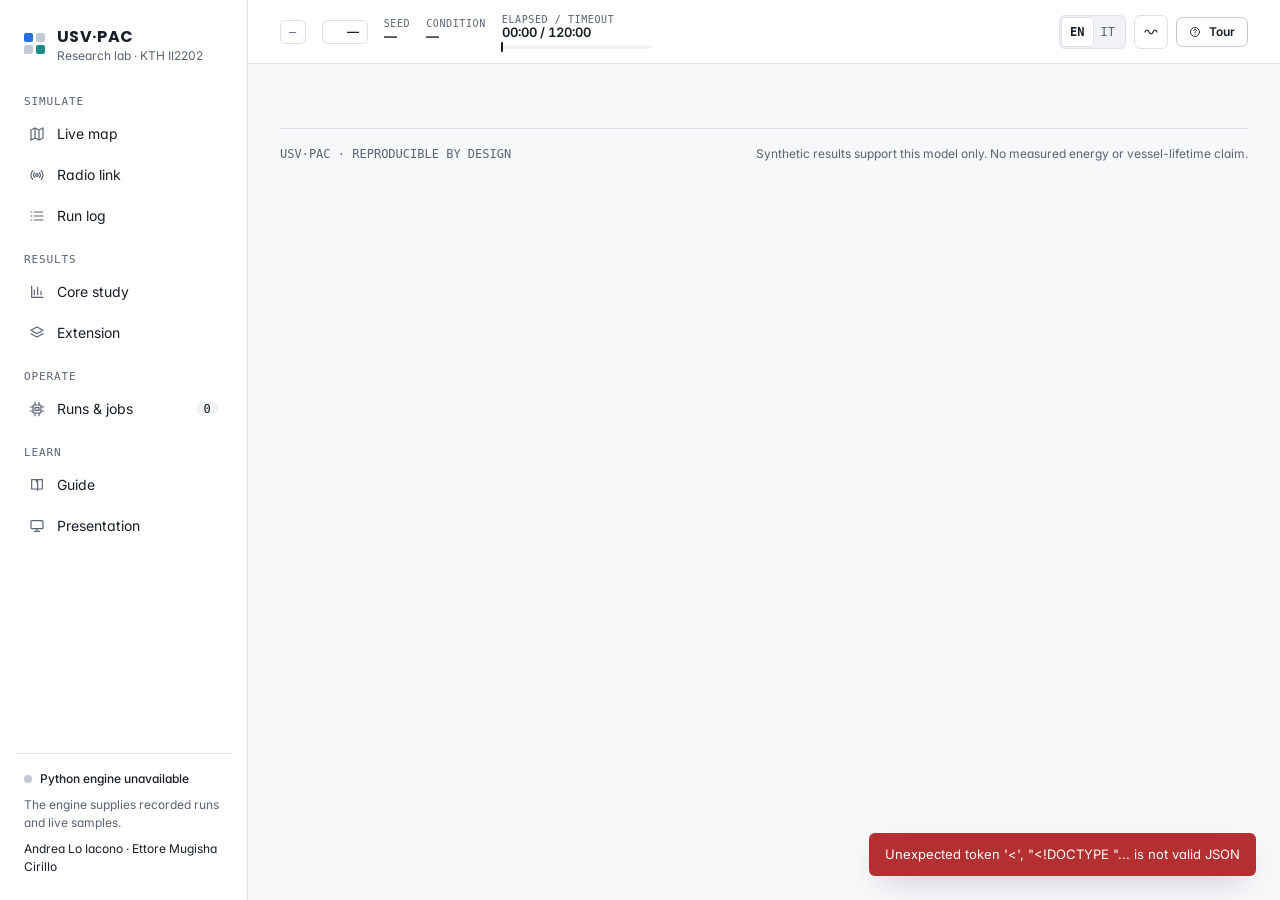
==== commit 3a99b0f8: "Merge branch 'dev-code' into dev-code-deploy" ====
--- a/code/webapp/static/index.html
+++ b/code/webapp/static/index.html
@@ -5,11 +5,13 @@
     <meta name="viewport" content="width=device-width, initial-scale=1" />
     <meta name="theme-color" content="#ffffff" />
     <title>USV·PAC Research Lab · II2202</title>
-    <link rel="icon" href="/favicon.svg" type="image/svg+xml" />
-    <link rel="stylesheet" href="/tokens.css" />
-    <link rel="stylesheet" href="/style.css" />
-    <script src="/i18n.js" defer></script>
-    <script src="/app.js" defer></script>
+    <link rel="icon" href="./favicon.svg" type="image/svg+xml" />
+    <link rel="stylesheet" href="./tokens.css" />
+    <link rel="stylesheet" href="./style.css" />
+    <script src="./i18n.js" defer></script>
+    <script src="./config.js" defer></script>
+    <script src="./connection.js" defer></script>
+    <script src="./app.js" defer></script>
   </head>
   <body>
     <a class="skip-link" href="#main" data-i18n="a11y.skip">Skip to content</a>
@@ -58,6 +60,18 @@
         <button class="nav-item" data-view="presentation"><svg><use href="#i-present" /></svg><span data-i18n="nav.presentation">Presentation</span></button>
       </nav>
       <div class="sidebar-footer">
+        <details id="remote-panel" hidden>
+          <summary data-i18n="remote.title">Connect your engine</summary>
+          <form id="remote-form">
+            <label for="relay-url" data-i18n="remote.url">Relay URL</label>
+            <input id="relay-url" type="url" required placeholder="https://…onrender.com" autocomplete="url" />
+            <label for="relay-password" data-i18n="remote.password">Browser password</label>
+            <input id="relay-password" type="password" required autocomplete="off" />
+            <button type="submit" class="button secondary small" data-i18n="remote.connect">Connect</button>
+            <button type="button" id="remote-disconnect" class="button secondary small" data-i18n="remote.disconnect">Disconnect</button>
+            <p id="remote-status" aria-live="polite" data-i18n="remote.hint">Your password stays in this tab. Start the engine on your PC to run experiments.</p>
+          </form>
+        </details>
         <div class="engine"><span class="status-dot" id="engine-dot"></span><span id="connection" data-i18n="engine.connecting">Connecting to the Python engine…</span></div>
         <p data-i18n="sidebar.note">The engine supplies recorded runs and live samples.</p>
         <span class="authors">Andrea Lo Iacono · Ettore Mugisha Cirillo</span>
--- a/code/webapp/static/tokens.css
+++ b/code/webapp/static/tokens.css
@@ -0,0 +1,114 @@
+/*
+ * USV·PAC design tokens: the single source for colours, type and spacing.
+ * plotstyle.py parses the --policy-* and --usv-* values below, so the
+ * publication figures and the browser always share one palette.
+ *
+ * Retheme by changing --accent only. Domain colours are never reused for
+ * interface chrome, and every domain colour is paired with a text label,
+ * an icon or a line pattern in the views.
+ */
+@font-face {
+  font-family: "Poppins";
+  src: url("./fonts/Poppins-SemiBold.ttf") format("truetype");
+  font-weight: 600;
+  font-display: swap;
+}
+@font-face {
+  font-family: "Poppins";
+  src: url("./fonts/Poppins-Bold.ttf") format("truetype");
+  font-weight: 700;
+  font-display: swap;
+}
+@font-face {
+  font-family: "Inter";
+  src: url("./fonts/Inter-Variable.ttf") format("truetype");
+  font-weight: 100 900;
+  font-display: swap;
+}
+
+:root {
+  /* Interface: neutral base + one accent (blue from the presentation deck). */
+  --accent: #2670df;
+  --accent-ink: #1b56b0; /* accent text on white, 6.0:1 */
+  --accent-soft: #e8f0fd;
+  --background: #f7f8fa;
+  --surface: #ffffff;
+  --foreground: #171e28;
+  --muted: #f0f2f5;
+  --muted-foreground: #5a6474; /* 5.9:1 on white */
+  --border: #dce1e8;
+  --border-strong: #c3cad5;
+  --focus: var(--accent);
+
+  /* Status semantics. Amber = predicted outage warning; red = timeout/failure. */
+  --warning: #b45309;
+  --warning-soft: #fdf3e2;
+  --danger: #cb4141;
+  --danger-ink: #b42f2f;
+  --danger-soft: #fbeaea;
+  --success: #2d7d46;
+  --success-soft: #e7f4ea;
+
+  /* Vessels. USV 1 keeps the orange and USV 2 the teal of the earlier
+     dashboard; the deck's blue stays the interface accent. */
+  --usv-1: #d9622b;
+  --usv-1-soft: #fbe6dc;
+  --usv-2: #168f89;
+  --usv-2-soft: #d9f0ee;
+
+  /* Grid cells. */
+  --cell-unobserved: #ffffff;
+  --cell-line: #e3e7ed;
+  --cell-observed: #dfe7ef;
+  --cell-observed-dot: #6b7a8c;
+  --cell-redundant: #4b5563; /* drawn as a diagonal hatch over observed */
+
+  /* Radio link states (always with a dash pattern and a label). */
+  --link-connected: #2d7d46;
+  --link-fade: #8a94a6;
+  --link-budget: #7c3aed;
+  --link-range: #5a6474;
+
+  /* Policies: fixed across every chart, table and exported figure. */
+  --policy-S1: #64748b;
+  --policy-S2: #c2410c;
+  --policy-S3: #a16207;
+  --policy-S4-T: #1d4ed8;
+  --policy-S4-P: #7c3aed;
+  --policy-S4-E: #15803d;
+  --policy-S4-K: #0e7490;
+  --policy-S4-G: #be185d;
+  --policy-S4-L: #4d7c0f;
+  --policy-S4-M: #854d0e;
+  --policy-S4-O: #111827;
+
+  /* Type. */
+  --font-sans: "Inter", "Segoe UI Variable", "Segoe UI", system-ui, sans-serif;
+  --font-display: "Poppins", "Inter", "Segoe UI", system-ui, sans-serif;
+  --font-brand: var(--font-display);
+  --font-mono: "DM Mono", "Cascadia Mono", "Cascadia Code", Consolas, ui-monospace, monospace;
+  --text-xs: 0.75rem;
+  --text-sm: 0.8125rem;
+  --text-base: 0.875rem;
+  --text-md: 1rem;
+  --text-lg: 1.25rem;
+  --text-xl: 1.625rem;
+  --text-2xl: 2.25rem;
+
+  /* Spacing on a 4 px base. */
+  --s-1: 4px;
+  --s-2: 8px;
+  --s-3: 12px;
+  --s-4: 16px;
+  --s-6: 24px;
+  --s-8: 32px;
+
+  /* Shape and motion. */
+  --radius: 6px;
+  --radius-lg: 8px;
+  --shadow-overlay: 0 12px 32px -12px rgb(23 30 40 / 0.28);
+  --ease: cubic-bezier(0.25, 1, 0.5, 1);
+  --t-fast: 150ms;
+  --t-base: 200ms;
+  --t-slow: 250ms;
+}
--- a/code/webapp/static/style.css
+++ b/code/webapp/static/style.css
@@ -0,0 +1,576 @@
+/* USV·PAC research lab. Every value comes from tokens.css. */
+*,
+*::before,
+*::after { box-sizing: border-box; }
+html { -webkit-text-size-adjust: 100%; }
+body {
+  margin: 0;
+  background: var(--background);
+  color: var(--foreground);
+  font: 400 var(--text-base) / 1.5 var(--font-sans);
+  font-feature-settings: "cv11", "ss01";
+}
+h1, h2, h3 { margin: 0; color: var(--foreground); }
+h1 { font: 700 var(--text-2xl) / 1.15 var(--font-display); letter-spacing: -0.01em; }
+h2 { font: 600 var(--text-lg) / 1.3 var(--font-display); }
+h3 { font: 600 var(--text-md) / 1.35 var(--font-sans); }
+p { margin: 0; }
+a { color: var(--accent-ink); }
+code, pre, .mono { font-family: var(--font-mono); }
+.num, td, .kpi strong, time { font-variant-numeric: tabular-nums; }
+button, input, select { font: inherit; color: inherit; }
+svg { width: 1em; height: 1em; fill: none; stroke: currentColor; stroke-width: 1.8; stroke-linecap: round; stroke-linejoin: round; }
+.chart svg, .arch svg { width: 100%; height: auto; stroke: none; display: block; }
+.icon-defs { position: absolute; width: 0; height: 0; }
+:focus-visible { outline: 2px solid var(--focus); outline-offset: 2px; border-radius: 4px; }
+.skip-link { position: absolute; left: -999px; top: var(--s-2); z-index: 50; background: var(--surface); padding: var(--s-2) var(--s-4); border: 1px solid var(--border); border-radius: var(--radius); }
+.skip-link:focus { left: var(--s-2); }
+.muted { color: var(--muted-foreground); }
+.small { font-size: var(--text-xs); }
+[hidden] { display: none !important; }
+
+/* ---------- shell ---------- */
+.sidebar {
+  position: fixed; inset: 0 auto 0 0; width: 248px; z-index: 30;
+  display: flex; flex-direction: column; gap: var(--s-4);
+  padding: var(--s-6) var(--s-4); background: var(--surface); border-right: 1px solid var(--border);
+  overflow-y: auto; transition: transform var(--t-base) var(--ease);
+}
+.brand { display: flex; align-items: center; gap: var(--s-3); text-decoration: none; color: var(--foreground); padding: 0 var(--s-2); }
+.brand-mark { display: grid; grid-template-columns: repeat(2, 9px); gap: 3px; }
+.brand-mark i { width: 9px; height: 9px; border-radius: 2px; background: var(--border-strong); }
+.brand-mark i:nth-child(1) { background: var(--accent); }
+.brand-mark i:nth-child(4) { background: var(--usv-2); }
+.brand-text { display: flex; flex-direction: column; line-height: 1.2; }
+.brand-text b { font: 700 var(--text-md) var(--font-brand); letter-spacing: 0.02em; }
+.brand-text small { color: var(--muted-foreground); font-size: var(--text-xs); }
+nav { display: flex; flex-direction: column; gap: 2px; }
+.nav-group { margin: var(--s-4) var(--s-2) var(--s-1); font: 500 11px var(--font-mono); letter-spacing: 0.08em; text-transform: uppercase; color: var(--muted-foreground); }
+.nav-item {
+  display: flex; align-items: center; gap: var(--s-3); width: 100%; min-height: 36px;
+  padding: var(--s-2) var(--s-3); border: 1px solid transparent; border-radius: var(--radius);
+  background: none; color: var(--foreground); text-align: left; cursor: pointer;
+  transition: background var(--t-fast) var(--ease), color var(--t-fast) var(--ease);
+}
+.nav-item svg { font-size: 16px; color: var(--muted-foreground); flex: none; }
+.nav-item:hover { background: var(--muted); }
+.nav-item.active { background: var(--accent-soft); color: var(--accent-ink); font-weight: 600; }
+.nav-item.active svg { color: var(--accent); }
+.count { margin-left: auto; min-width: 22px; padding: 0 6px; border-radius: 10px; background: var(--muted); font: 500 var(--text-xs) var(--font-mono); text-align: center; }
+.sidebar-footer { margin-top: auto; display: flex; flex-direction: column; gap: var(--s-2); padding: var(--s-4) var(--s-2) 0; border-top: 1px solid var(--border); font-size: var(--text-xs); color: var(--muted-foreground); }
+.engine { display: flex; align-items: center; gap: var(--s-2); color: var(--foreground); font-weight: 500; }
+.status-dot { width: 8px; height: 8px; border-radius: 50%; background: var(--border-strong); flex: none; transition: background var(--t-base); }
+.status-dot.on { background: var(--success); box-shadow: 0 0 0 3px var(--success-soft); }
+.authors { color: var(--foreground); }
+.scrim { position: fixed; inset: 0; z-index: 25; background: rgb(23 30 40 / 0.35); }
+
+.workspace { margin-left: 248px; min-width: 0; }
+.topbar {
+  position: sticky; top: 0; z-index: 20;
+  display: flex; align-items: center; gap: var(--s-4); min-height: 64px;
+  padding: var(--s-2) var(--s-8); background: rgb(255 255 255 / 0.96); border-bottom: 1px solid var(--border);
+}
+.icon-button.menu-button { display: none; }
+.run-status { display: flex; align-items: center; gap: var(--s-4); flex-wrap: wrap; min-width: 0; flex: 1; }
+.chip { display: inline-flex; align-items: center; gap: 6px; padding: 2px var(--s-2); border: 1px solid var(--border); border-radius: var(--radius); font-size: var(--text-xs); font-weight: 500; white-space: nowrap; }
+.chip.dataset { font-family: var(--font-mono); text-transform: uppercase; letter-spacing: 0.04em; color: var(--muted-foreground); }
+.chip.policy b { font-weight: 600; }
+.policy-swatch { display: inline-block; width: 10px; height: 10px; border-radius: 2px; background: var(--c, var(--muted-foreground)); flex: none; }
+.chip.policy .policy-swatch { background: var(--c); }
+.hdr-field { display: flex; flex-direction: column; line-height: 1.2; }
+.hdr-field small { font: 500 10px var(--font-mono); text-transform: uppercase; letter-spacing: 0.06em; color: var(--muted-foreground); }
+.hdr-field b { font-size: var(--text-sm); font-weight: 600; }
+.hdr-time { min-width: 150px; }
+.timeout-track { position: relative; display: block; height: 4px; margin-top: 4px; border-radius: 2px; background: var(--muted); }
+.timeout-track > i { position: absolute; top: 0; bottom: 0; left: 0; border-radius: 2px; }
+#hdr-progress-fill { background: var(--accent); transition: width var(--t-fast) linear; }
+.end-mark { width: 2px; margin-left: -1px; top: -3px !important; bottom: -3px !important; background: var(--foreground); }
+.outcome-chip.ok { border-color: var(--success); color: var(--success); }
+.outcome-chip.censored { border-color: var(--danger); color: var(--danger-ink); background: var(--danger-soft); }
+.topbar-tools { display: flex; align-items: center; gap: var(--s-2); flex: none; }
+
+main { padding: var(--s-8); max-width: 1440px; outline: none; }
+.view { display: none; flex-direction: column; gap: var(--s-6); }
+.view.active { display: flex; animation: view-in var(--t-slow) var(--ease); }
+.view > * { min-width: 0; max-width: 100%; }
+@keyframes view-in { from { opacity: 0; } to { opacity: 1; } }
+.page-heading { display: flex; align-items: flex-end; justify-content: space-between; gap: var(--s-6); }
+.page-heading p { margin-top: var(--s-2); max-width: 72ch; color: var(--muted-foreground); }
+.section-label { display: flex; gap: var(--s-3); margin-bottom: var(--s-2); font: 500 var(--text-xs) var(--font-mono); text-transform: uppercase; letter-spacing: 0.08em; color: var(--accent-ink); }
+.section-label .mono { color: var(--muted-foreground); }
+.section-heading { display: flex; align-items: flex-end; justify-content: space-between; gap: var(--s-4); margin-top: var(--s-2); }
+.group-title { display: flex; align-items: baseline; gap: var(--s-3); margin-top: var(--s-2); font-size: var(--text-lg); }
+.group-title .mono { font-size: var(--text-sm); color: var(--accent-ink); }
+.page-footer { display: flex; justify-content: space-between; gap: var(--s-4); flex-wrap: wrap; margin-top: var(--s-8); padding-top: var(--s-4); border-top: 1px solid var(--border); font-size: var(--text-xs); color: var(--muted-foreground); }
+
+/* ---------- surfaces ---------- */
+.card { min-width: 0; padding: var(--s-6); background: var(--surface); border: 1px solid var(--border); border-radius: var(--radius-lg); display: flex; flex-direction: column; gap: var(--s-4); }
+.card-head { display: flex; align-items: flex-start; justify-content: space-between; gap: var(--s-4); flex-wrap: wrap; }
+.card-head label { display: flex; align-items: center; gap: var(--s-2); font-size: var(--text-sm); color: var(--muted-foreground); }
+.card-kicker { display: block; margin-bottom: var(--s-1); font: 500 11px var(--font-mono); text-transform: uppercase; letter-spacing: 0.08em; color: var(--muted-foreground); }
+.footnote { font-size: var(--text-xs); color: var(--muted-foreground); max-width: 90ch; }
+.two-col { display: grid; grid-template-columns: repeat(2, minmax(0, 1fr)); gap: var(--s-6); }
+.two-col.tight { gap: var(--s-4); }
+.panel-title { font-size: var(--text-sm); color: var(--muted-foreground); margin-bottom: var(--s-2); }
+.empty { padding: var(--s-6); border: 1px dashed var(--border-strong); border-radius: var(--radius-lg); color: var(--muted-foreground); text-align: center; }
+.empty.small { padding: var(--s-4); }
+.empty strong { display: block; color: var(--foreground); margin-bottom: var(--s-1); }
+.banner { display: flex; gap: var(--s-4); align-items: flex-start; padding: var(--s-4) var(--s-6); background: var(--success-soft); border: 1px solid #bfdcc8; border-radius: var(--radius-lg); }
+.banner svg { font-size: 20px; color: var(--success); flex: none; margin-top: 2px; }
+.banner.warn { background: var(--warning-soft); border-color: #efd3a4; }
+.banner.warn svg { color: var(--warning); }
+.banner p { margin-top: var(--s-1); color: var(--foreground); }
+.source-strip { display: flex; align-items: center; gap: var(--s-2); font-size: var(--text-sm); color: var(--muted-foreground); }
+.source-strip svg { color: var(--success); }
+.filter-bar { display: flex; align-items: center; gap: var(--s-4); flex-wrap: wrap; padding: var(--s-3) var(--s-4); background: var(--surface); border: 1px solid var(--border); border-radius: var(--radius-lg); }
+.filter-bar label, .filter-row label { display: flex; align-items: center; gap: var(--s-2); font-size: var(--text-sm); color: var(--muted-foreground); }
+.filter-row { display: flex; gap: var(--s-4); flex-wrap: wrap; }
+
+/* ---------- controls ---------- */
+.button {
+  display: inline-flex; align-items: center; justify-content: center; gap: var(--s-2);
+  min-height: 36px; padding: 0 var(--s-4); border-radius: var(--radius); border: 1px solid var(--border-strong);
+  background: var(--surface); color: var(--foreground); font-weight: 600; font-size: var(--text-sm);
+  text-decoration: none; cursor: pointer; white-space: nowrap;
+  transition: background var(--t-fast) var(--ease), border-color var(--t-fast) var(--ease), color var(--t-fast) var(--ease);
+}
+.button:hover { background: var(--muted); }
+.button.primary { background: var(--accent); border-color: var(--accent); color: #fff; }
+.button.primary:hover { background: var(--accent-ink); border-color: var(--accent-ink); }
+.button.small { min-height: 30px; padding: 0 var(--s-3); font-size: var(--text-xs); }
+.button.full { width: 100%; }
+.button:disabled { opacity: 0.5; cursor: not-allowed; }
+.icon-button { display: inline-grid; place-items: center; width: 34px; height: 34px; flex: none; border: 1px solid var(--border); border-radius: var(--radius); background: var(--surface); color: var(--foreground); cursor: pointer; transition: background var(--t-fast); }
+.icon-button:hover { background: var(--muted); }
+.icon-button svg { font-size: 16px; }
+.icon-button[aria-pressed="true"] { background: var(--accent-soft); border-color: var(--accent); color: var(--accent-ink); }
+.text-button { border: 0; background: none; padding: 0; color: var(--accent-ink); font-weight: 600; font-size: var(--text-sm); cursor: pointer; text-decoration: none; }
+.text-button:hover { text-decoration: underline; }
+.segmented { display: inline-flex; padding: 2px; border: 1px solid var(--border); border-radius: var(--radius); background: var(--muted); }
+.segmented button { min-height: 28px; padding: 0 var(--s-3); border: 0; border-radius: 4px; background: none; font-size: var(--text-sm); font-weight: 500; color: var(--muted-foreground); cursor: pointer; transition: background var(--t-fast), color var(--t-fast); }
+.segmented button[aria-pressed="true"] { background: var(--surface); color: var(--foreground); box-shadow: 0 0 0 1px var(--border); font-weight: 600; }
+.segmented.lang button { font-family: var(--font-mono); font-size: var(--text-xs); padding: 0 var(--s-2); }
+select, input[type="number"] { min-height: 34px; padding: 0 var(--s-2); border: 1px solid var(--border-strong); border-radius: var(--radius); background: var(--surface); }
+input[type="checkbox"] { accent-color: var(--accent); width: 15px; height: 15px; }
+input[type="range"] { accent-color: var(--accent); }
+.field { display: flex; flex-direction: column; gap: var(--s-1); font-size: var(--text-sm); font-weight: 500; }
+.field small { font-weight: 400; color: var(--muted-foreground); font-size: var(--text-xs); }
+.field input, .field select { width: 100%; }
+.check { display: inline-flex; align-items: center; gap: 6px; font-size: var(--text-sm); color: var(--foreground); }
+.badge { display: inline-flex; align-items: center; padding: 1px var(--s-2); border-radius: 10px; font-size: var(--text-xs); font-weight: 600; background: var(--muted); color: var(--foreground); white-space: nowrap; }
+.badge.ok { background: var(--success-soft); color: var(--success); }
+.badge.censored { background: var(--danger-soft); color: var(--danger-ink); }
+.badge.warn { background: var(--warning-soft); color: var(--warning); }
+progress { width: 100%; height: 6px; accent-color: var(--accent); }
+
+/* ---------- live map ---------- */
+.lab-layout { display: grid; grid-template-columns: minmax(0, 1fr) 320px; gap: var(--s-6); align-items: start; }
+.map-card h2 { display: flex; align-items: center; gap: var(--s-2); flex-wrap: wrap; }
+.map-card h2 span { color: var(--muted-foreground); font: 400 var(--text-md) var(--font-sans); }
+.map-card h2 .policy-swatch { width: 12px; height: 12px; }
+.map-tools { display: flex; align-items: center; gap: var(--s-3); flex-wrap: wrap; }
+.map-wrap { position: relative; border: 1px solid var(--border); border-radius: var(--radius); overflow: hidden; }
+#map { display: block; width: 100%; aspect-ratio: 20 / 13.2; }
+.map-caption { display: flex; justify-content: space-between; gap: var(--s-2); padding: var(--s-2) var(--s-3); border-top: 1px solid var(--border); background: var(--muted); font-size: var(--text-xs); color: var(--muted-foreground); }
+.link-pill { display: inline-flex; align-items: center; gap: 5px; padding: 0 6px; border-radius: 4px; font-size: var(--text-xs); font-weight: 600; color: var(--foreground); background: var(--surface); border: 1px solid var(--border); transition: border-color var(--t-base) var(--ease), color var(--t-base) var(--ease); white-space: nowrap; }
+.link-pill::before { content: ""; width: 14px; height: 0; border-top: 2px solid; }
+.link-pill.connected { color: var(--link-connected); }
+.link-pill.connected::before { border-top-style: solid; }
+.link-pill.fade { color: #5f6878; }
+.link-pill.fade::before { border-top-style: dashed; border-color: var(--link-fade); }
+.link-pill.budget { color: var(--link-budget); }
+.link-pill.budget::before { border-top-style: dashed; }
+.link-pill.range { color: var(--link-range); }
+.link-pill.range::before { border-top-style: dotted; border-top-width: 3px; }
+.legend { display: flex; flex-wrap: wrap; gap: var(--s-2) var(--s-4); margin: 0; padding: 0; list-style: none; font-size: var(--text-xs); color: var(--foreground); }
+.legend li { display: inline-flex; align-items: center; gap: 6px; }
+.sw { display: inline-grid; place-items: center; width: 14px; height: 14px; flex: none; border: 1px solid var(--cell-line); border-radius: 2px; font-style: normal; font-size: 10px; font-weight: 700; }
+.sw.cell-unobserved { background: var(--cell-unobserved); }
+.sw.cell-observed { background: var(--cell-observed) radial-gradient(circle, var(--cell-observed-dot) 1.2px, transparent 1.6px); }
+.sw.cell-claim1 { background: var(--usv-1-soft); border: 1.5px solid var(--usv-1); }
+.sw.cell-claim2 { background: var(--usv-2-soft); border: 1.5px solid var(--usv-2); }
+.sw.cell-redundant { background: repeating-linear-gradient(-45deg, var(--cell-redundant) 0 1px, var(--cell-observed) 1px 4px); }
+.sw.target { border: 1.5px solid var(--foreground); color: var(--foreground); }
+.sw.boat { border: 0; border-radius: 50%; color: #fff; }
+.sw.b1 { background: var(--usv-1); }
+.sw.b2 { background: var(--usv-2); }
+.sw.line { width: 18px; height: 0; border: 0; border-top: 2px solid; border-radius: 0; }
+.sw.connected { border-top-color: var(--link-connected); }
+.sw.fade { border-top: 2px dashed var(--link-fade); }
+.sw.budget { border-top: 2px dashed var(--link-budget); }
+.sw.range { border-top: 3px dotted var(--link-range); }
+.sw.threshold { border-top: 2px dashed var(--danger); }
+.sw.dot { border: 0; background: radial-gradient(circle, var(--policy-S4-T) 3px, transparent 3.5px); }
+.sw.shade { background: var(--muted); border-color: var(--border); }
+.sw.warn { border: 0; color: var(--warning); font-size: 11px; }
+.sw.cursor { width: 0; height: 14px; border: 0; border-left: 2px dashed var(--accent); border-radius: 0; }
+.legend.inline { gap: var(--s-2) var(--s-6); }
+.playback { display: grid; grid-template-columns: auto auto minmax(0, 1fr) auto auto auto; align-items: center; gap: var(--s-3); }
+.play-button { display: grid; place-items: center; width: 40px; height: 40px; border-radius: 50%; border: 0; background: var(--accent); color: #fff; cursor: pointer; transition: background var(--t-fast); }
+.play-button svg { font-size: 16px; fill: currentColor; }
+.play-button:hover { background: var(--accent-ink); }
+.timeline-context { display: flex; justify-content: space-between; gap: var(--s-3); flex-wrap: wrap; font-size: var(--text-xs); color: var(--muted-foreground); }
+#slowdown-note { transition: color var(--t-base); }
+#slowdown-note.active { color: var(--warning); font-weight: 600; }
+.jump-controls { display: flex; gap: var(--s-4); }
+.setup-card { position: sticky; top: 88px; }
+.setup-card form { display: flex; flex-direction: column; gap: var(--s-4); }
+.advanced summary { cursor: pointer; font-size: var(--text-sm); font-weight: 500; color: var(--muted-foreground); }
+.advanced[open] { display: flex; flex-direction: column; gap: var(--s-3); }
+.run-progress { display: flex; flex-direction: column; gap: var(--s-2); font-size: var(--text-xs); }
+.setup-note { display: flex; gap: var(--s-2); font-size: var(--text-xs); color: var(--muted-foreground); }
+.setup-note svg { flex: none; font-size: 16px; color: var(--accent); margin-top: 1px; }
+
+.kpi-grid { display: grid; grid-template-columns: repeat(auto-fill, minmax(190px, 1fr)); gap: var(--s-3); }
+.kpi-grid.compact { grid-template-columns: repeat(auto-fill, minmax(220px, 1fr)); }
+.kpi { display: flex; flex-direction: column; gap: var(--s-1); padding: var(--s-4); background: var(--surface); border: 1px solid var(--border); border-radius: var(--radius-lg); min-width: 0; }
+.kpi-label { display: flex; align-items: center; gap: 6px; font: 500 11px var(--font-mono); text-transform: uppercase; letter-spacing: 0.06em; color: var(--muted-foreground); }
+.kpi strong { font: 600 var(--text-xl) / 1.1 var(--font-sans); letter-spacing: -0.01em; }
+.kpi strong em { margin-left: 4px; font-style: normal; font-size: var(--text-sm); font-weight: 500; color: var(--muted-foreground); }
+.kpi small { font-size: var(--text-xs); color: var(--muted-foreground); }
+.kpi.censored strong { color: var(--danger-ink); }
+.kpi.censored { border-color: #efc4c4; }
+.kpi.na strong { font-size: var(--text-md); font-weight: 500; color: var(--muted-foreground); font-style: italic; }
+.kpi-row { display: flex; gap: var(--s-4); flex-wrap: wrap; }
+.kpi-row span { display: flex; flex-direction: column; font-size: var(--text-xs); color: var(--muted-foreground); }
+.kpi-row b { font-size: var(--text-md); color: var(--foreground); }
+.meter { display: block; position: relative; height: 4px; margin-top: 6px; border-radius: 2px; background: var(--muted); overflow: hidden; }
+.meter i { position: absolute; inset: 0 auto 0 0; background: var(--accent); border-radius: 2px; transition: width var(--t-fast) linear; }
+.meter.over i { background: var(--link-budget); }
+.boat-grid { display: grid; grid-template-columns: repeat(2, minmax(0, 1fr)); gap: var(--s-3); }
+.boat-card { padding: var(--s-4); background: var(--surface); border: 1px solid var(--border); border-left: 3px solid var(--c); border-radius: var(--radius-lg); }
+.boat-head { display: flex; align-items: center; gap: var(--s-2); margin-bottom: var(--s-2); font-size: var(--text-sm); }
+.boat-head .mono { margin-left: auto; font-size: var(--text-xs); color: var(--muted-foreground); }
+.boat-badge { display: inline-grid; place-items: center; width: 20px; height: 20px; border-radius: 50%; background: var(--c); color: #fff; font-size: 11px; font-weight: 700; }
+.boat-card dl { display: grid; grid-template-columns: repeat(auto-fill, minmax(150px, 1fr)); gap: var(--s-2) var(--s-4); margin: 0; }
+.boat-card dt { font-size: var(--text-xs); color: var(--muted-foreground); }
+.boat-card dd { margin: 0; font-weight: 600; font-size: var(--text-sm); }
+.boat-card dd small { font-weight: 400; color: var(--muted-foreground); }
+.comparison-grid { display: grid; grid-template-columns: repeat(auto-fill, minmax(200px, 1fr)); gap: var(--s-3); }
+.compare-card { display: flex; flex-direction: column; gap: var(--s-2); padding: var(--s-3); background: var(--surface); border: 1px solid var(--border); border-radius: var(--radius-lg); text-align: left; cursor: pointer; transition: border-color var(--t-fast) var(--ease), box-shadow var(--t-fast) var(--ease); }
+.compare-card:hover { border-color: var(--border-strong); }
+.compare-card.selected { border-color: var(--accent); box-shadow: 0 0 0 1px var(--accent); }
+.compare-top { display: flex; justify-content: space-between; align-items: center; gap: var(--s-2); }
+.compare-top b { display: inline-flex; align-items: center; gap: 6px; font-family: var(--font-mono); }
+.compare-top .policy-swatch { background: var(--c); }
+.compare-name { font-size: var(--text-xs); color: var(--muted-foreground); }
+.compare-card canvas { width: 100%; aspect-ratio: 20 / 12.6; border: 1px solid var(--border); border-radius: 4px; }
+.compare-bottom { display: flex; justify-content: space-between; align-items: baseline; font-size: var(--text-xs); color: var(--muted-foreground); }
+.compare-bottom strong { font-size: var(--text-md); color: var(--foreground); }
+.compare-final { font-size: var(--text-xs); color: var(--muted-foreground); }
+
+/* ---------- charts ---------- */
+.chart { min-height: 120px; }
+.chart svg { cursor: default; }
+#coverage-chart svg, #signal-chart svg, #budget-chart svg { cursor: crosshair; }
+.link-states { display: grid; grid-template-columns: repeat(4, minmax(0, 1fr)); gap: var(--s-3); }
+.link-state { display: flex; flex-direction: column; gap: var(--s-1); padding: var(--s-4); background: var(--surface); border: 1px solid var(--border); border-radius: var(--radius-lg); }
+.link-state strong { font: 600 var(--text-xl) var(--font-sans); }
+.link-state small { font-size: var(--text-xs); color: var(--muted-foreground); }
+.budget-now { display: flex; flex-direction: column; gap: var(--s-2); }
+.budget-meter { display: grid; grid-template-columns: 160px minmax(0, 1fr) auto; align-items: center; gap: var(--s-3); font-size: var(--text-xs); }
+.budget-meter .meter { margin: 0; height: 6px; }
+.forecast-card #forecast-description { font-size: var(--text-sm); }
+.figure-list { display: flex; gap: var(--s-3); flex-wrap: wrap; }
+.num-table, table { width: 100%; border-collapse: collapse; font-size: var(--text-sm); }
+th { position: sticky; top: 0; z-index: 1; padding: var(--s-2) var(--s-3); background: var(--muted); border-bottom: 1px solid var(--border); text-align: left; font: 500 11px var(--font-mono); text-transform: uppercase; letter-spacing: 0.05em; color: var(--muted-foreground); white-space: nowrap; }
+td { padding: var(--s-2) var(--s-3); border-bottom: 1px solid var(--border); white-space: nowrap; }
+.num-table td:not(:first-child), .num-table th:not(:first-child) { text-align: right; }
+.table-scroll { max-height: 420px; overflow: auto; border: 1px solid var(--border); border-radius: var(--radius); }
+.policy-tag { display: inline-flex; align-items: center; gap: 6px; font-family: var(--font-mono); font-weight: 600; font-size: var(--text-xs); }
+.policy-tag .policy-swatch { background: var(--c); }
+tr.clickable { cursor: pointer; transition: background var(--t-fast); }
+tr.clickable:hover { background: var(--muted); }
+tr.selected { background: var(--accent-soft); }
+.log-table td { font-family: var(--font-mono); font-size: var(--text-xs); }
+.log-table .link-pill { font-family: var(--font-sans); }
+.warn-mark { color: var(--warning); }
+.event-layout { display: grid; grid-template-columns: minmax(0, 1.4fr) minmax(0, 1fr); gap: var(--s-4); }
+.event-layout .table-scroll { max-height: 560px; }
+.inspector { min-width: 0; display: flex; flex-direction: column; gap: var(--s-2); }
+.inspector pre, #job-log, #provenance-json { margin: 0; max-height: 560px; overflow: auto; padding: var(--s-3); background: var(--muted); border: 1px solid var(--border); border-radius: var(--radius); font-size: var(--text-xs); line-height: 1.45; white-space: pre-wrap; word-break: break-word; }
+.hash-row { display: flex; gap: var(--s-3); flex-wrap: wrap; align-items: center; font: 500 var(--text-xs) var(--font-mono); color: var(--muted-foreground); }
+.hash-row code { color: var(--foreground); word-break: break-all; }
+.provenance summary { cursor: pointer; font: 600 var(--text-md) var(--font-display); }
+
+/* ---------- runs ---------- */
+.step-grid { display: grid; grid-template-columns: repeat(3, minmax(0, 1fr)); gap: var(--s-4); }
+.step h2 { font-size: var(--text-md); }
+.step p { flex: 1; color: var(--muted-foreground); font-size: var(--text-sm); }
+.step-no { color: var(--accent-ink); font-size: var(--text-xs); letter-spacing: 0.08em; }
+.jobs-list { display: flex; flex-direction: column; gap: var(--s-2); }
+.job-row { display: grid; grid-template-columns: auto minmax(0, 1fr) auto; gap: var(--s-4); align-items: start; padding: var(--s-3) var(--s-4); background: var(--surface); border: 1px solid var(--border); border-radius: var(--radius-lg); cursor: pointer; transition: border-color var(--t-fast); }
+.job-row:hover { border-color: var(--border-strong); }
+.job-row h3 { font-size: var(--text-sm); display: flex; gap: var(--s-2); align-items: center; flex-wrap: wrap; }
+.job-row p { font-size: var(--text-xs); color: var(--muted-foreground); }
+.job-row progress { margin-top: var(--s-1); }
+.job-row time { font-size: var(--text-xs); color: var(--muted-foreground); }
+.job-state { display: grid; place-items: center; width: 26px; height: 26px; border-radius: 50%; background: var(--muted); font-weight: 700; }
+.job-row.passed .job-state { background: var(--success-soft); color: var(--success); }
+.job-row.failed .job-state, .job-row.interrupted .job-state { background: var(--danger-soft); color: var(--danger-ink); }
+.job-row.running .job-state, .job-row.queued .job-state, .job-row.packaging .job-state { background: var(--accent-soft); color: var(--accent-ink); }
+.job-downloads { display: flex; gap: var(--s-2); flex-wrap: wrap; }
+
+/* ---------- guide ---------- */
+.guide-hero { display: grid; grid-template-columns: minmax(0, 1.3fr) minmax(260px, 1fr); gap: var(--s-8); align-items: center; padding: var(--s-8); background: var(--surface); border: 1px solid var(--border); border-radius: var(--radius-lg); }
+.guide-hero h1 { font-size: clamp(1.9rem, 3.4vw, 3rem); line-height: 1.08; }
+.guide-hero h1 em, .slide-hero em { font-style: normal; color: var(--accent); }
+.guide-hero .lead { margin-top: var(--s-4); font-size: var(--text-md); color: var(--muted-foreground); max-width: 60ch; }
+.hero-actions { display: flex; gap: var(--s-3); flex-wrap: wrap; margin-top: var(--s-6); }
+.digit-field { position: relative; display: flex; flex-direction: column; gap: var(--s-1); min-width: 0; }
+.digit-field canvas { width: 100%; height: 340px; display: block; cursor: crosshair; }
+.slide-field canvas { height: 30cqi; }
+.field-caption { font-size: 10px; letter-spacing: 0.06em; color: var(--muted-foreground); text-align: right; }
+/* Static bathymetric contours: survey texture, never animated. */
+.guide-hero { background: repeating-radial-gradient(ellipse at 85% 115%, transparent 0 26px, rgb(38 112 223 / 0.07) 26px 27px), var(--surface); }
+.guide-numbers { grid-column: 1 / -1; }
+.hero-numbers { display: grid; grid-template-columns: repeat(auto-fit, minmax(150px, 1fr)); gap: var(--s-4); border-top: 1px solid var(--border); padding-top: var(--s-4); }
+.hero-num { display: flex; flex-direction: column; gap: var(--s-1); min-width: 0; }
+.hero-num strong { font: 600 clamp(2.2rem, 4vw, 3.4rem) / 1 var(--font-display); color: var(--foreground); font-variant-numeric: tabular-nums lining-nums; }
+.hero-num strong em { margin-left: 6px; font: 500 var(--text-sm) var(--font-mono); font-style: normal; color: var(--muted-foreground); }
+.hero-num > span { font: 500 11px var(--font-mono); text-transform: uppercase; letter-spacing: 0.06em; color: var(--muted-foreground); }
+.slide-content .hero-numbers, #slide-content .hero-numbers { margin-top: 1.4cqi; }
+#slide-content .hero-num strong { font-size: 3.6cqi; }
+[data-roll] { font-variant-numeric: tabular-nums; transition: color var(--t-base) var(--ease); }
+[data-roll].rolling { color: var(--accent-ink); }
+.headline { display: grid; grid-template-columns: repeat(auto-fill, minmax(140px, 1fr)); gap: var(--s-3); }
+.headline-cell { display: flex; flex-direction: column; gap: 2px; padding: var(--s-3) var(--s-4); background: var(--surface); border: 1px solid var(--border); border-top: 3px solid var(--c); border-radius: var(--radius-lg); }
+.headline-cell strong { font: 600 2.4rem / 1.05 var(--font-display); font-variant-numeric: tabular-nums lining-nums; }
+.headline-cell strong em { font: 500 var(--text-sm) var(--font-mono); font-style: normal; color: var(--muted-foreground); margin-left: 4px; }
+.headline-cell small { font-size: var(--text-xs); color: var(--muted-foreground); }
+.headline-cell.censored small { color: var(--danger-ink); font-weight: 600; }
+.headline-time { font: 500 var(--text-xs) var(--font-mono); color: var(--foreground); }
+.scroll-reveal { opacity: 0; filter: blur(6px); transform: translateY(10px); transition: opacity 500ms var(--ease), filter 500ms var(--ease), transform 500ms var(--ease); }
+.scroll-reveal.in { opacity: 1; filter: none; transform: none; }
+.step-timeline { display: grid; grid-template-columns: minmax(110px, 0.6fr) minmax(0, 1.4fr); gap: var(--s-6); align-items: start; }
+.step-sticky { position: sticky; top: 96px; display: flex; flex-direction: column; gap: var(--s-2); }
+.step-big { font: 600 clamp(4rem, 9vw, 7rem) / 0.9 var(--font-display); color: var(--foreground); font-variant-numeric: tabular-nums lining-nums; }
+.step-title { font-weight: 600; color: var(--accent-ink); }
+.arch { overflow-x: auto; max-width: 100%; min-width: 0; }
+.arch svg { min-width: 760px; }
+.arch-legend { margin: 0; padding: 0; list-style: none; display: grid; grid-template-columns: repeat(auto-fill, minmax(280px, 1fr)); gap: var(--s-2) var(--s-6); font-size: var(--text-sm); color: var(--muted-foreground); }
+.arch-legend b { color: var(--foreground); }
+.steps { margin: 0; padding: 0 0 0 var(--s-4); list-style: none; display: flex; flex-direction: column; gap: var(--s-6); border-left: 1px solid var(--border); }
+.steps li { position: relative; display: grid; grid-template-columns: 28px minmax(0, 1fr); gap: var(--s-3); opacity: 0.55; transition: opacity var(--t-base) var(--ease); }
+.steps li::before { content: ""; position: absolute; left: calc(-1 * var(--s-4) - 5px); top: 5px; width: 9px; height: 9px; border-radius: 50%; background: var(--border-strong); transition: background var(--t-base); }
+.steps li.active { opacity: 1; }
+.steps li.active::before { background: var(--accent); box-shadow: 0 0 0 3px var(--accent-soft); }
+.steps p { font-size: var(--text-sm); color: var(--muted-foreground); margin: 2px 0 var(--s-1); }
+.concepts { margin: 0; display: flex; flex-direction: column; gap: var(--s-3); }
+.concepts dt { display: flex; align-items: center; gap: var(--s-2); font-weight: 600; font-size: var(--text-sm); }
+.concepts dd { margin: 2px 0 0; font-size: var(--text-sm); color: var(--muted-foreground); }
+.reference { display: grid; grid-template-columns: repeat(auto-fill, minmax(300px, 1fr)); gap: var(--s-6); }
+.reference h3 { margin-bottom: var(--s-2); }
+.reference dl { margin: 0; display: flex; flex-direction: column; gap: var(--s-3); }
+.reference dt { font-weight: 600; font-size: var(--text-sm); }
+.reference dd { margin: 2px 0 0; font-size: var(--text-sm); color: var(--muted-foreground); }
+
+/* ---------- presentation (deck motifs: wordmark, mono counter, progress bar) ---------- */
+.deck { position: relative; display: flex; flex-direction: column; aspect-ratio: 16 / 9; width: 100%; padding: 3.2% 4.5% 2.6%; background: #fff; border: 1px solid var(--border); border-radius: var(--radius-lg); overflow: hidden; outline: none; container-type: inline-size; }
+.deck-head { display: flex; align-items: baseline; gap: var(--s-4); font-size: clamp(10px, 1.25cqi, 15px); }
+.wordmark { font: 700 1.2em var(--font-brand); letter-spacing: 0.02em; }
+.deck-section { font-weight: 500; text-transform: uppercase; letter-spacing: 0.04em; color: var(--muted-foreground); }
+.deck-count { margin-left: auto; color: var(--muted-foreground); }
+.deck-body { flex: 1; min-height: 0; display: flex; flex-direction: column; justify-content: center; gap: 2.4cqi; font-size: clamp(11px, 1.45cqi, 18px); }
+.deck-progress { height: 2px; background: var(--border); margin-top: 1.4cqi; }
+.deck-progress i { display: block; height: 100%; background: var(--accent); transition: width var(--t-slow) var(--ease); }
+.deck-exit { position: absolute; top: 12px; right: 16px; }
+.slide-title-grid { display: grid; grid-template-columns: 1.5fr 1fr; gap: 4cqi; align-items: center; }
+.slide-kicker { font-weight: 600; text-transform: uppercase; letter-spacing: 0.04em; color: var(--muted-foreground); font-size: 0.85em; }
+.slide-hero { font: 700 4.4cqi / 1.06 var(--font-display); margin: 1.4cqi 0; }
+.slide-h { font: 700 3cqi / 1.12 var(--font-display); max-width: 60ch; }
+.slide-lead { font-size: 1.15em; color: var(--muted-foreground); max-width: 62ch; }
+.slide-authors { margin-top: 2cqi; font-size: 1.1em; }
+.slide-note { margin-top: 0.8cqi; color: var(--muted-foreground); font-size: 0.9em; }
+.slide-field canvas { max-width: 100%; }
+.slide-facts { display: grid; grid-template-columns: repeat(4, minmax(0, 1fr)); gap: 2cqi; }
+.slide-facts div { border-top: 1px solid var(--border); padding-top: 1cqi; display: flex; flex-direction: column; }
+.slide-facts strong { font: 600 4cqi var(--font-display); color: var(--foreground); font-variant-numeric: tabular-nums lining-nums; }
+.slide-facts span { color: var(--muted-foreground); }
+.slide-cols { display: grid; grid-template-columns: repeat(5, minmax(0, 1fr)); gap: 1.6cqi; }
+.slide-policy { display: flex; flex-direction: column; gap: 0.4cqi; padding-top: 1cqi; border-top: 3px solid var(--c); }
+.slide-policy .mono { color: var(--muted-foreground); font-size: 0.85em; }
+.slide-policy small { color: var(--muted-foreground); font-size: 0.85em; line-height: 1.35; }
+.slide-split { display: grid; grid-template-columns: 1.15fr 1fr; gap: 3cqi; align-items: center; min-height: 0; }
+.slide-map { width: 100%; aspect-ratio: 20 / 13.2; border: 1px solid var(--border); border-radius: var(--radius); }
+.slide-caption { display: flex; align-items: center; gap: var(--s-3); margin-top: 0.8cqi; font-size: 0.85em; color: var(--muted-foreground); }
+.slide-list { margin: 0; padding: 0; list-style: none; display: flex; flex-direction: column; gap: 1.6cqi; }
+.slide-list li { display: flex; flex-direction: column; gap: 0.3cqi; padding-left: 1.4cqi; border-left: 2px solid var(--c, var(--accent)); color: var(--muted-foreground); }
+.slide-list b { display: flex; align-items: center; gap: 0.6em; color: var(--foreground); }
+.slide-list .policy-swatch { background: var(--c); }
+.slide-chart { min-height: 0; }
+.slide-chart svg { width: 100%; height: auto; display: block; max-height: 30cqi; }
+/* Deck picker: one presentation per scheduled event (research-plan milestones). */
+.deck-picker { display: flex; flex-wrap: wrap; gap: var(--s-3); }
+.deck-choice { display: flex; flex-direction: column; align-items: flex-start; gap: 2px; min-width: 180px; padding: var(--s-2) var(--s-4); border: 1px solid var(--border); border-radius: var(--radius); background: var(--surface); color: var(--foreground); font: inherit; text-align: left; cursor: pointer; transition: border-color var(--t-fast), background var(--t-fast); }
+.deck-choice:hover { border-color: var(--border-strong); }
+.deck-choice.active { border-color: var(--accent); background: var(--accent-soft); box-shadow: inset 3px 0 0 var(--accent); }
+.deck-choice .mono, .deck-choice small { font-size: var(--text-xs); color: var(--muted-foreground); }
+.slide-grid { display: grid; gap: 2.4cqi; min-height: 0; }
+.slide-grid.two { grid-template-columns: repeat(2, minmax(0, 1fr)); }
+.slide-grid.three { grid-template-columns: repeat(3, minmax(0, 1fr)); }
+.slide-grid .slide-list { gap: 1.2cqi; }
+.slide-grid .slide-kicker { margin-bottom: 1cqi; }
+.slide-rq { display: flex; flex-direction: column; gap: 0.4cqi; padding-top: 1cqi; border-top: 2px solid var(--accent); color: var(--muted-foreground); font-size: 0.92em; line-height: 1.35; }
+.slide-rq .mono { color: var(--accent-ink); font-weight: 600; }
+.slide-chips { display: flex; flex-wrap: wrap; align-items: center; gap: 0.8cqi; }
+.slide-chips .chip { font-size: 0.78em; }
+.deck-body > * { min-width: 0; }
+.slide-split.results { grid-template-columns: minmax(0, 0.8fr) minmax(0, 1.2fr); }
+.slide-split.results .slide-list { font-size: 0.9em; gap: 1cqi; }
+/* Checkpoint deck: big numbers, live mission panels, margin chain and cards. */
+.big-tiles { display: grid; grid-template-columns: repeat(2, minmax(0, 1fr)); gap: 1.6cqi; }
+.big-tile { display: flex; flex-direction: column; gap: 0.4cqi; padding-top: 1cqi; border-top: 2px solid var(--accent); }
+.big-tile strong { font: 600 3.4cqi / 1.1 var(--font-display); font-variant-numeric: tabular-nums lining-nums; }
+.big-tile span { color: var(--muted-foreground); font-size: 0.92em; line-height: 1.35; }
+.sim-split { display: grid; grid-template-columns: minmax(0, 1.15fr) minmax(0, 1fr); gap: 2.6cqi; align-items: start; min-height: 0; }
+.sim-map .slide-map { max-height: 30cqi; object-fit: contain; }
+.sim-controls { display: flex; flex-wrap: wrap; align-items: center; gap: 0.8cqi; margin-top: 0.6cqi; }
+.sim-controls .button.active { border-color: var(--accent); color: var(--accent-ink); background: var(--accent-soft); }
+.sim-clock { margin-left: auto; color: var(--muted-foreground); font-size: 0.85em; }
+.policy-pick { display: flex; flex-direction: column; gap: 0.7cqi; }
+.policy-row { display: grid; grid-template-columns: auto 3.6em minmax(0, 1fr) auto; align-items: center; gap: 0.9cqi; padding: 0.7cqi 1cqi; border: 1px solid var(--border); border-left: 4px solid var(--c); border-radius: var(--radius); background: var(--surface); color: var(--foreground); font: inherit; text-align: left; cursor: pointer; transition: background var(--t-fast), border-color var(--t-fast); }
+.policy-row:hover { border-color: var(--border-strong); border-left-color: var(--c); }
+.policy-row.active { background: var(--accent-soft); border-color: var(--accent); border-left-color: var(--c); }
+.policy-row .policy-swatch { background: var(--c); }
+.policy-row .mono { color: var(--muted-foreground); font-size: 0.85em; }
+.policy-row b { display: block; font-weight: 600; font-size: 0.95em; }
+.policy-row small { display: block; color: var(--muted-foreground); font-size: 0.82em; }
+.sim-result { font-size: 0.82em; font-weight: 600; white-space: nowrap; }
+.sim-result.ok { color: var(--success); }
+.sim-result.bad { color: var(--danger-ink); }
+.sim-result.muted { color: var(--muted-foreground); font-weight: 400; }
+.pipeline { display: flex; flex-direction: column; gap: 1cqi; }
+.pipe-step { display: grid; grid-template-columns: auto minmax(0, 1fr); gap: 1.2cqi; padding: 0.9cqi 1.2cqi; border: 1px solid var(--border); border-radius: var(--radius); background: var(--surface); position: relative; }
+.pipe-step + .pipe-step::before { content: "↓"; position: absolute; top: -1.15cqi; left: 2.2cqi; transform: translateY(-50%); color: var(--muted-foreground); font-size: 0.9em; }
+.pipe-n { display: grid; place-items: center; width: 2.4cqi; height: 2.4cqi; min-width: 18px; min-height: 18px; border-radius: 50%; background: var(--accent-soft); color: var(--accent-ink); font-weight: 600; font-size: 0.85em; }
+.pipe-step b { font-weight: 600; }
+.pipe-live { margin: 0.3cqi 0 0.5cqi; font-size: 0.85em; color: var(--foreground); }
+.pipe-live.warn { color: var(--warning); font-weight: 600; }
+.slide-chips .chip { white-space: normal; }
+.data-col .slide-chips { flex-direction: column; align-items: flex-start; }
+.data-col .chip { font-size: 0.9em; padding: 0.4cqi 0.9cqi; }
+.chain { margin: 0; padding: 0; list-style: none; display: flex; flex-direction: column; gap: 0.9cqi; counter-reset: chain; }
+.chain li { position: relative; display: flex; flex-direction: column; gap: 0.15cqi; padding: 0.7cqi 1.1cqi 0.7cqi 3.2cqi; border: 1px solid var(--border); border-radius: var(--radius); background: var(--surface); counter-increment: chain; }
+.chain li::before { content: counter(chain); position: absolute; left: 1cqi; top: 0.75cqi; color: var(--accent-ink); font: 600 0.9em var(--font-mono); }
+.chain li + li::after { content: ""; position: absolute; left: 1.4cqi; top: -0.9cqi; height: 0.9cqi; border-left: 1px solid var(--border-strong); }
+.chain li:nth-child(4) { border-color: var(--warning); background: var(--warning-soft); }
+.chain li:last-child { border-color: var(--accent); background: var(--accent-soft); }
+.chain b { font-weight: 600; }
+.chain small { color: var(--muted-foreground); font-size: 0.85em; }
+.warn-live { display: flex; flex-direction: column; gap: 0.8cqi; }
+.warn-legend { display: flex; flex-wrap: wrap; gap: 0.4cqi 1.4cqi; font-size: 0.78em; color: var(--muted-foreground); }
+.warn-legend span { display: inline-flex; align-items: center; gap: 0.5em; }
+.lg-line { display: inline-block; width: 18px; height: 0; border-top: 2px solid var(--warning); }
+.lg-line.cut { border-top: 1.5px dashed var(--danger); }
+.lg-dot { display: inline-block; width: 7px; height: 7px; border-radius: 50%; background: var(--warning); }
+.lg-dot.ok { background: var(--accent); opacity: 0.6; }
+.lg-tick { display: inline-block; width: 3px; height: 6px; background: var(--border-strong); }
+.warn-slider { display: flex; flex-direction: column; gap: 0.3cqi; font-size: 0.9em; }
+.warn-slider input { width: 100%; accent-color: var(--warning); }
+.warn-readout { display: flex; align-items: baseline; gap: 1cqi; }
+.warn-readout strong { font: 600 3.2cqi var(--font-display); color: var(--warning); font-variant-numeric: tabular-nums; }
+.warn-readout span { color: var(--muted-foreground); font-size: 0.9em; }
+.proc-card { display: flex; flex-direction: column; gap: 0.6cqi; padding: 1.4cqi; border: 1px solid var(--border); border-top: 4px solid var(--c, var(--accent)); border-radius: var(--radius); background: var(--surface); }
+.proc-card.p1 { --c: var(--danger); }
+.proc-card.p2 { --c: var(--warning); }
+.proc-card.p3 { --c: var(--success); }
+.proc-card .mono { color: var(--muted-foreground); font-size: 0.8em; text-transform: uppercase; letter-spacing: 0.04em; }
+.proc-card b { font: 600 1.25em / 1.2 var(--font-display); }
+.proc-card small { color: var(--muted-foreground); font-size: 0.92em; line-height: 1.4; }
+.slide-controls { display: flex; align-items: center; justify-content: space-between; gap: var(--s-4); }
+.slide-dots { display: flex; gap: var(--s-2); }
+.slide-dots button { width: 10px; height: 10px; padding: 0; border-radius: 50%; border: 1px solid var(--border-strong); background: var(--surface); cursor: pointer; transition: background var(--t-fast), width var(--t-fast); }
+.slide-dots button.active { width: 26px; border-radius: 5px; background: var(--accent); border-color: var(--accent); }
+.reveal { animation: reveal 650ms var(--ease) both; animation-delay: calc(var(--i, 0) * 90ms); }
+@keyframes reveal { from { opacity: 0; filter: blur(6px); transform: translateY(14px); } to { opacity: 1; filter: none; transform: none; } }
+body.presentation-focus .sidebar, body.presentation-focus .topbar, body.presentation-focus .page-heading, body.presentation-focus .page-footer, body.presentation-focus #view-presentation > .footnote, body.presentation-focus .deck-picker { display: none; }
+body.presentation-focus .workspace { margin-left: 0; }
+body.presentation-focus main { max-width: none; padding: var(--s-4); }
+body.presentation-focus .deck { max-height: calc(100vh - 90px); max-width: calc((100vh - 90px) * 16 / 9); margin: 0 auto; }
+.deck:fullscreen { border: 0; border-radius: 0; max-height: none; max-width: none; }
+
+/* ---------- tour ---------- */
+.tour { position: fixed; inset: 0; z-index: 60; }
+.tour-spot { position: fixed; border-radius: var(--radius-lg); box-shadow: 0 0 0 4000px rgb(23 30 40 / 0.55), 0 0 0 2px var(--accent); pointer-events: none; transition: all var(--t-slow) var(--ease); }
+.tour-card { position: fixed; width: min(380px, calc(100vw - 24px)); padding: var(--s-4) var(--s-6) var(--s-4); background: var(--surface); border: 1px solid var(--border); border-radius: var(--radius-lg); box-shadow: var(--shadow-overlay); display: flex; flex-direction: column; gap: var(--s-2); transition: top var(--t-slow) var(--ease), left var(--t-slow) var(--ease); }
+.tour-meta { font-size: 11px; letter-spacing: 0.06em; color: var(--accent-ink); text-transform: uppercase; }
+.tour-card p { font-size: var(--text-sm); color: var(--muted-foreground); }
+.tour-actions { display: flex; align-items: center; gap: var(--s-2); margin-top: var(--s-2); }
+.spacer { flex: 1; }
+
+#toast { position: fixed; right: var(--s-6); bottom: var(--s-6); z-index: 70; max-width: 420px; padding: var(--s-3) var(--s-4); background: var(--foreground); color: #fff; border-radius: var(--radius); box-shadow: var(--shadow-overlay); font-size: var(--text-sm); }
+#toast.error { background: var(--danger-ink); }
+
+/* ---------- motion preferences ---------- */
+body.motion-paused .reveal { animation: none; }
+body.motion-paused .scroll-reveal { opacity: 1; filter: none; transform: none; transition: none; }
+@media (prefers-reduced-motion: reduce) {
+  *, *::before, *::after { animation-duration: 1ms !important; animation-delay: 0ms !important; transition-duration: 1ms !important; scroll-behavior: auto !important; }
+}
+
+/* ---------- responsive ---------- */
+@media (max-width: 1180px) {
+  .lab-layout { grid-template-columns: minmax(0, 1fr); }
+  .setup-card { position: static; }
+  .link-states { grid-template-columns: repeat(2, minmax(0, 1fr)); }
+}
+@media (max-width: 960px) {
+  .sidebar { transform: translateX(-100%); box-shadow: var(--shadow-overlay); }
+  body.menu-open .sidebar { transform: none; }
+  .workspace { margin-left: 0; }
+  .icon-button.menu-button { display: inline-grid; }
+  .topbar { padding: var(--s-2) var(--s-4); flex-wrap: wrap; row-gap: var(--s-2); }
+  .topbar-tools { margin-left: auto; }
+  .run-status { order: 3; flex: 1 1 100%; gap: var(--s-1) var(--s-3); }
+  main { padding: var(--s-6) var(--s-4); }
+  .two-col, .step-grid, .event-layout, .guide-hero, .boat-grid { grid-template-columns: minmax(0, 1fr); }
+  .guide-hero { padding: var(--s-6); }
+  .step-timeline { grid-template-columns: minmax(0, 1fr); }
+  .step-sticky { position: static; flex-direction: row; align-items: baseline; }
+  .step-big { font-size: 3.4rem; }
+  .page-heading { flex-direction: column; align-items: flex-start; }
+  .slide-title-grid, .slide-split { grid-template-columns: minmax(0, 1fr); }
+  .slide-field { display: none; }
+  .deck { aspect-ratio: auto; min-height: 60vh; }
+  .deck-body { font-size: 14px; }
+  .slide-hero { font-size: 30px; }
+  .slide-h { font-size: 22px; }
+  .slide-facts strong { font-size: 24px; }
+  .slide-cols { grid-template-columns: minmax(0, 1fr); }
+  .slide-grid.two, .slide-grid.three { grid-template-columns: minmax(0, 1fr); }
+  .sim-split { grid-template-columns: minmax(0, 1fr); }
+  .big-tiles { grid-template-columns: minmax(0, 1fr); }
+  .big-tile strong, .warn-readout strong { font-size: 26px; }
+  .slide-controls { flex-wrap: wrap; }
+  .slide-dots { flex-wrap: wrap; flex: 1 1 100%; order: -1; justify-content: center; }
+  .deck-choice { flex: 1 1 100%; }
+}
+@media (max-width: 640px) {
+  .topbar { position: static; }
+  .chip.dataset { display: none; }
+  .hdr-field { flex-direction: row; align-items: baseline; gap: 6px; }
+  .hdr-time { min-width: 0; flex: 1 1 100%; flex-wrap: wrap; }
+  .hdr-time .timeout-track { flex: 1 1 100%; }
+  .chip.policy b { max-width: 40vw; overflow: hidden; text-overflow: ellipsis; }
+  .card { padding: var(--s-4); }
+  h1 { font-size: var(--text-xl); }
+  .playback { grid-template-columns: auto auto minmax(0, 1fr) auto; }
+  .playback #duration-display, .playback #restart { display: none; }
+  .link-states { grid-template-columns: minmax(0, 1fr); }
+  .budget-meter { grid-template-columns: minmax(0, 1fr) auto; }
+  .budget-meter .meter { grid-column: 1 / -1; grid-row: 2; }
+  .kpi-grid { grid-template-columns: repeat(2, minmax(0, 1fr)); }
+  .kpi strong { font-size: var(--text-lg); }
+  .slide-facts { grid-template-columns: repeat(2, minmax(0, 1fr)); }
+  #toast { left: var(--s-4); right: var(--s-4); bottom: var(--s-4); }
+}
+@media print {
+  .sidebar, .topbar, .page-footer, .slide-controls, .deck-picker, #view-presentation .page-heading { display: none !important; }
+  .workspace { margin: 0; }
+}
+/* Connection controls are present only in the public Pages build. */
+#remote-panel { margin-bottom: 1rem; }
+#remote-panel summary { cursor: pointer; }
+#remote-form { display: grid; gap: .5rem; margin-top: .75rem; }
+#remote-form input { width: 100%; min-width: 0; }
